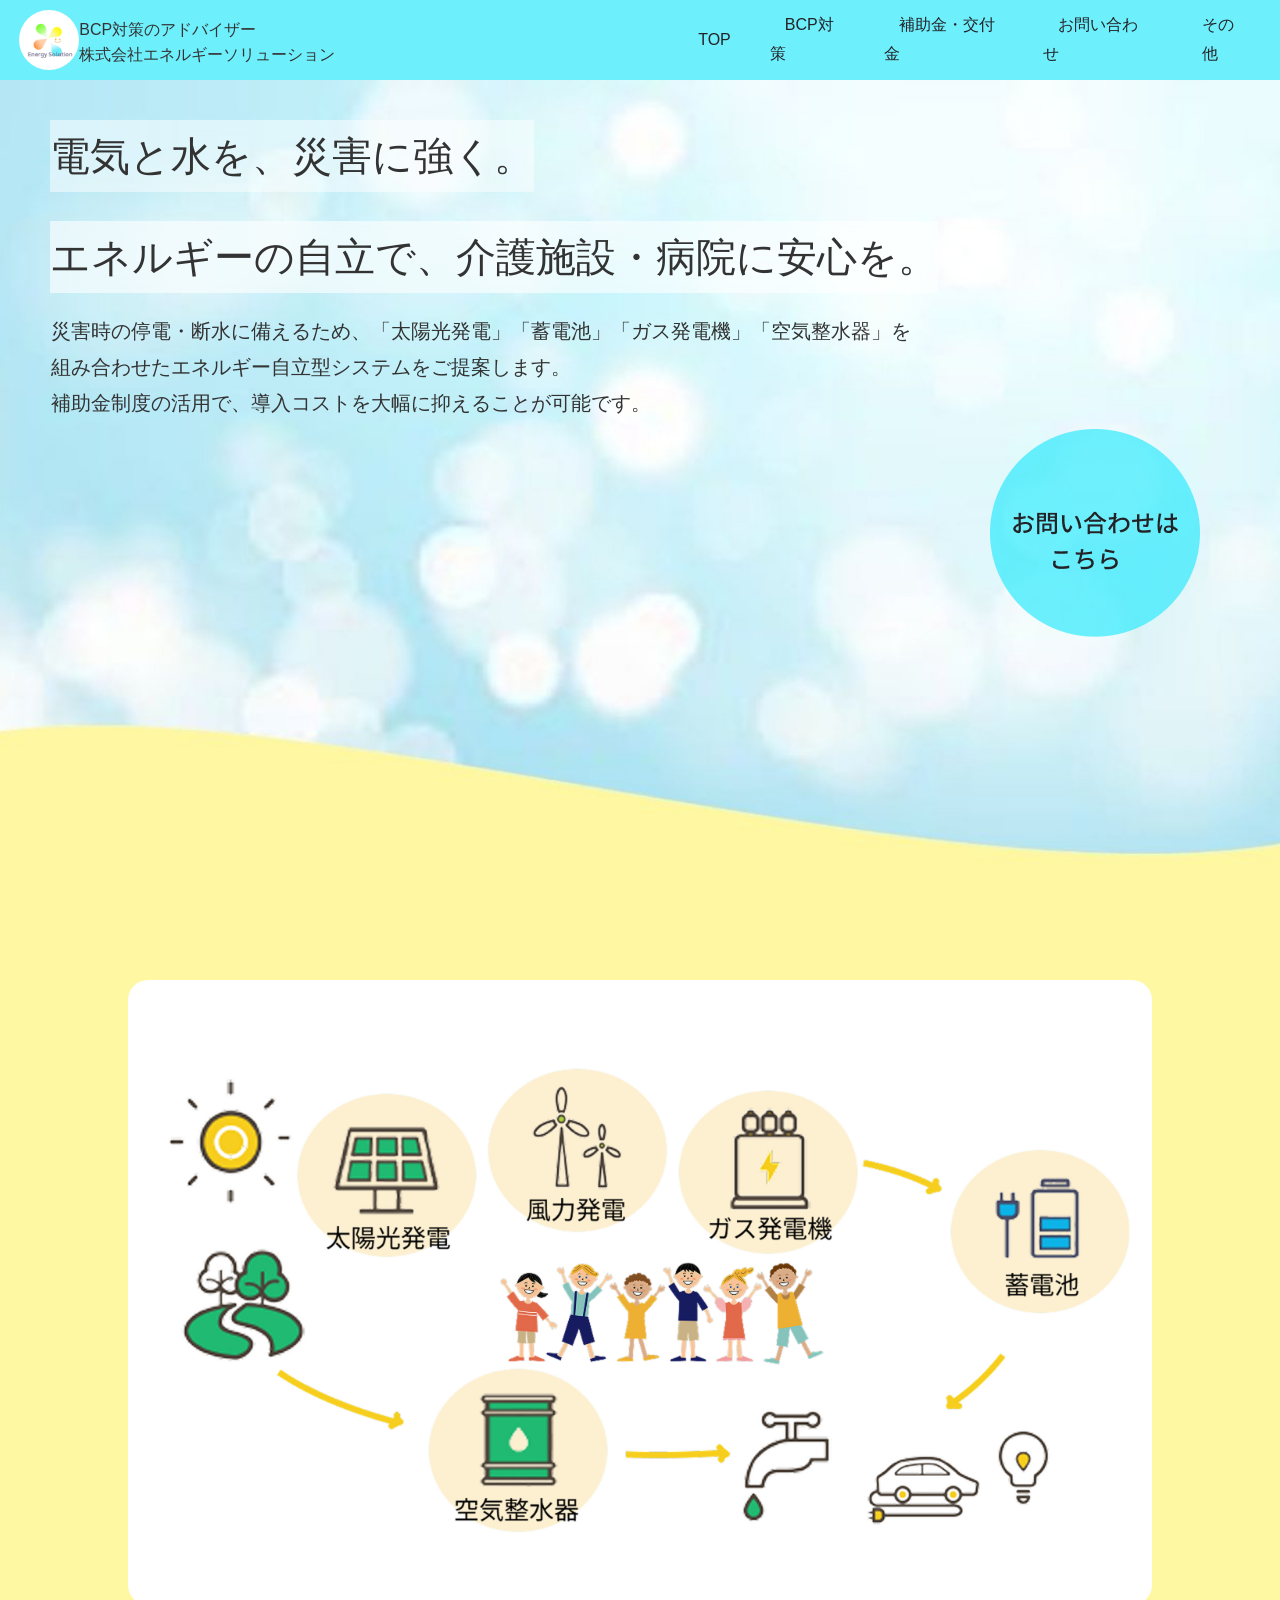
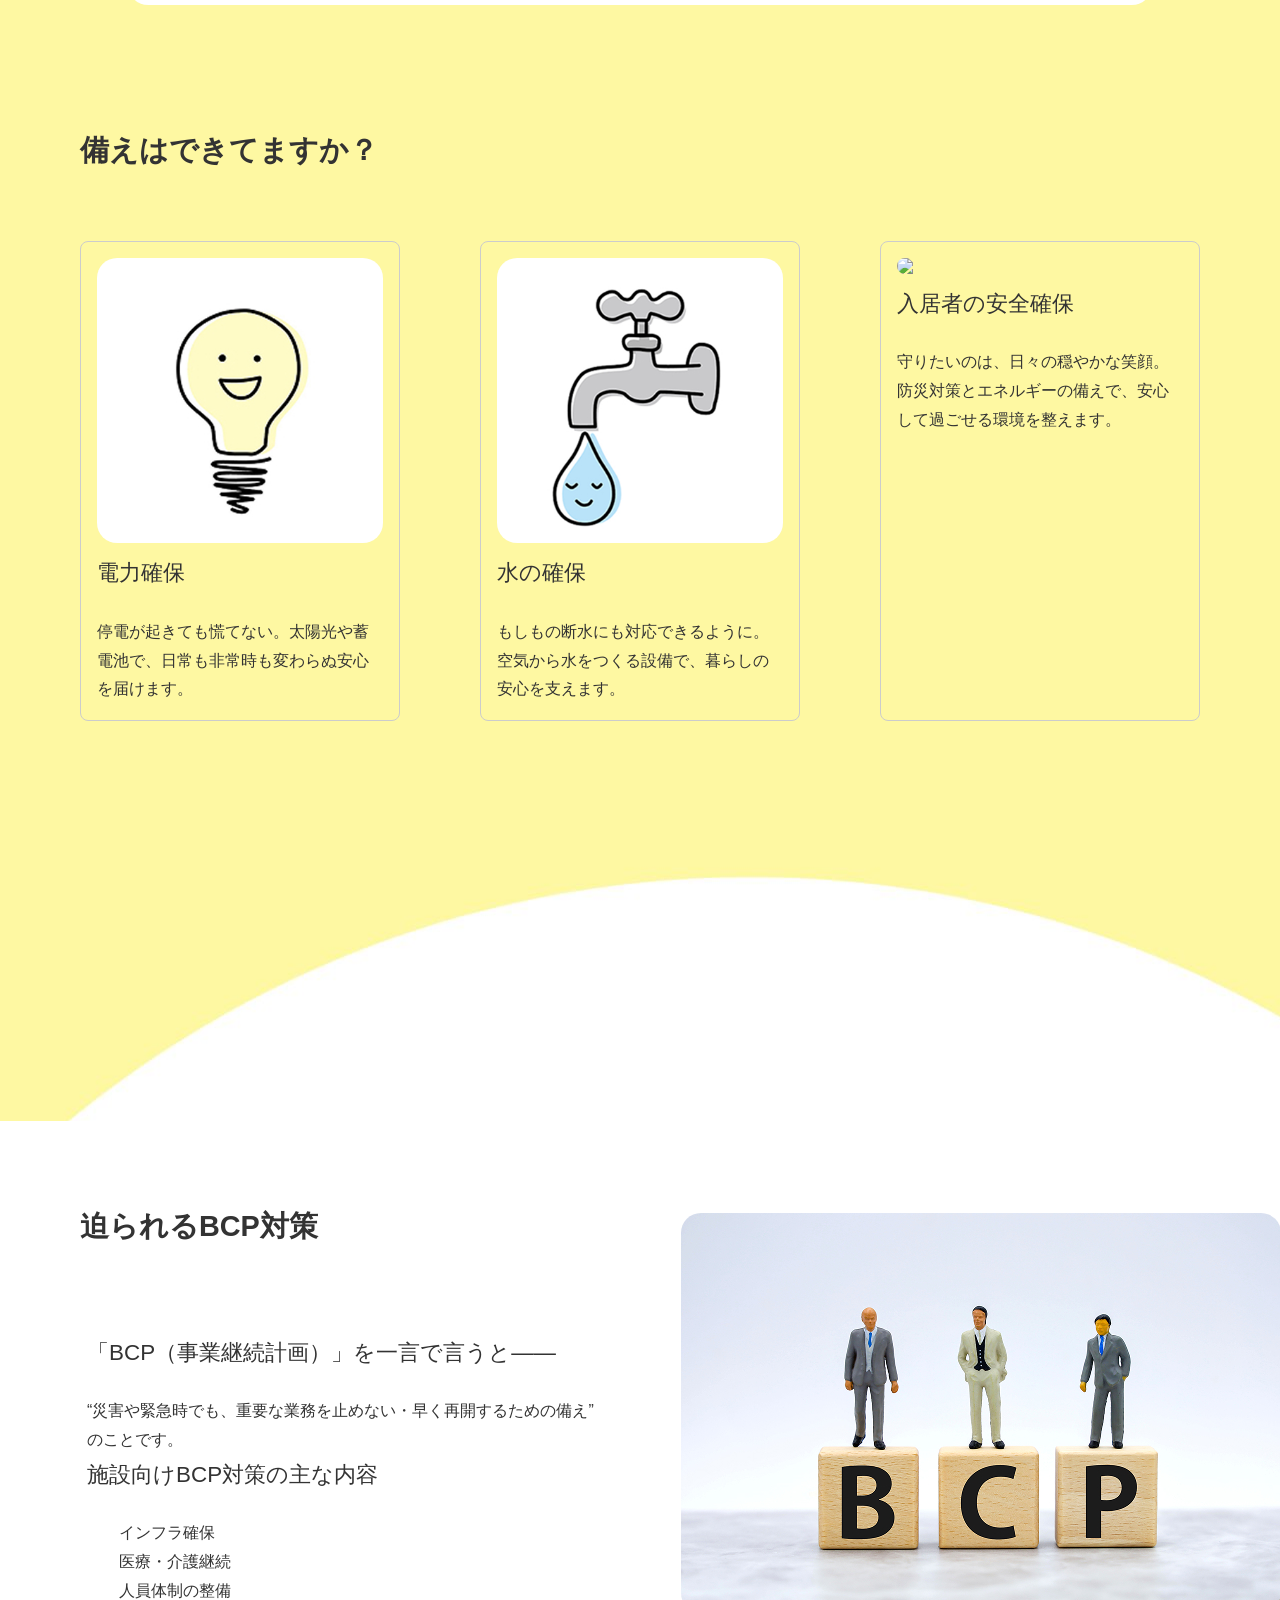
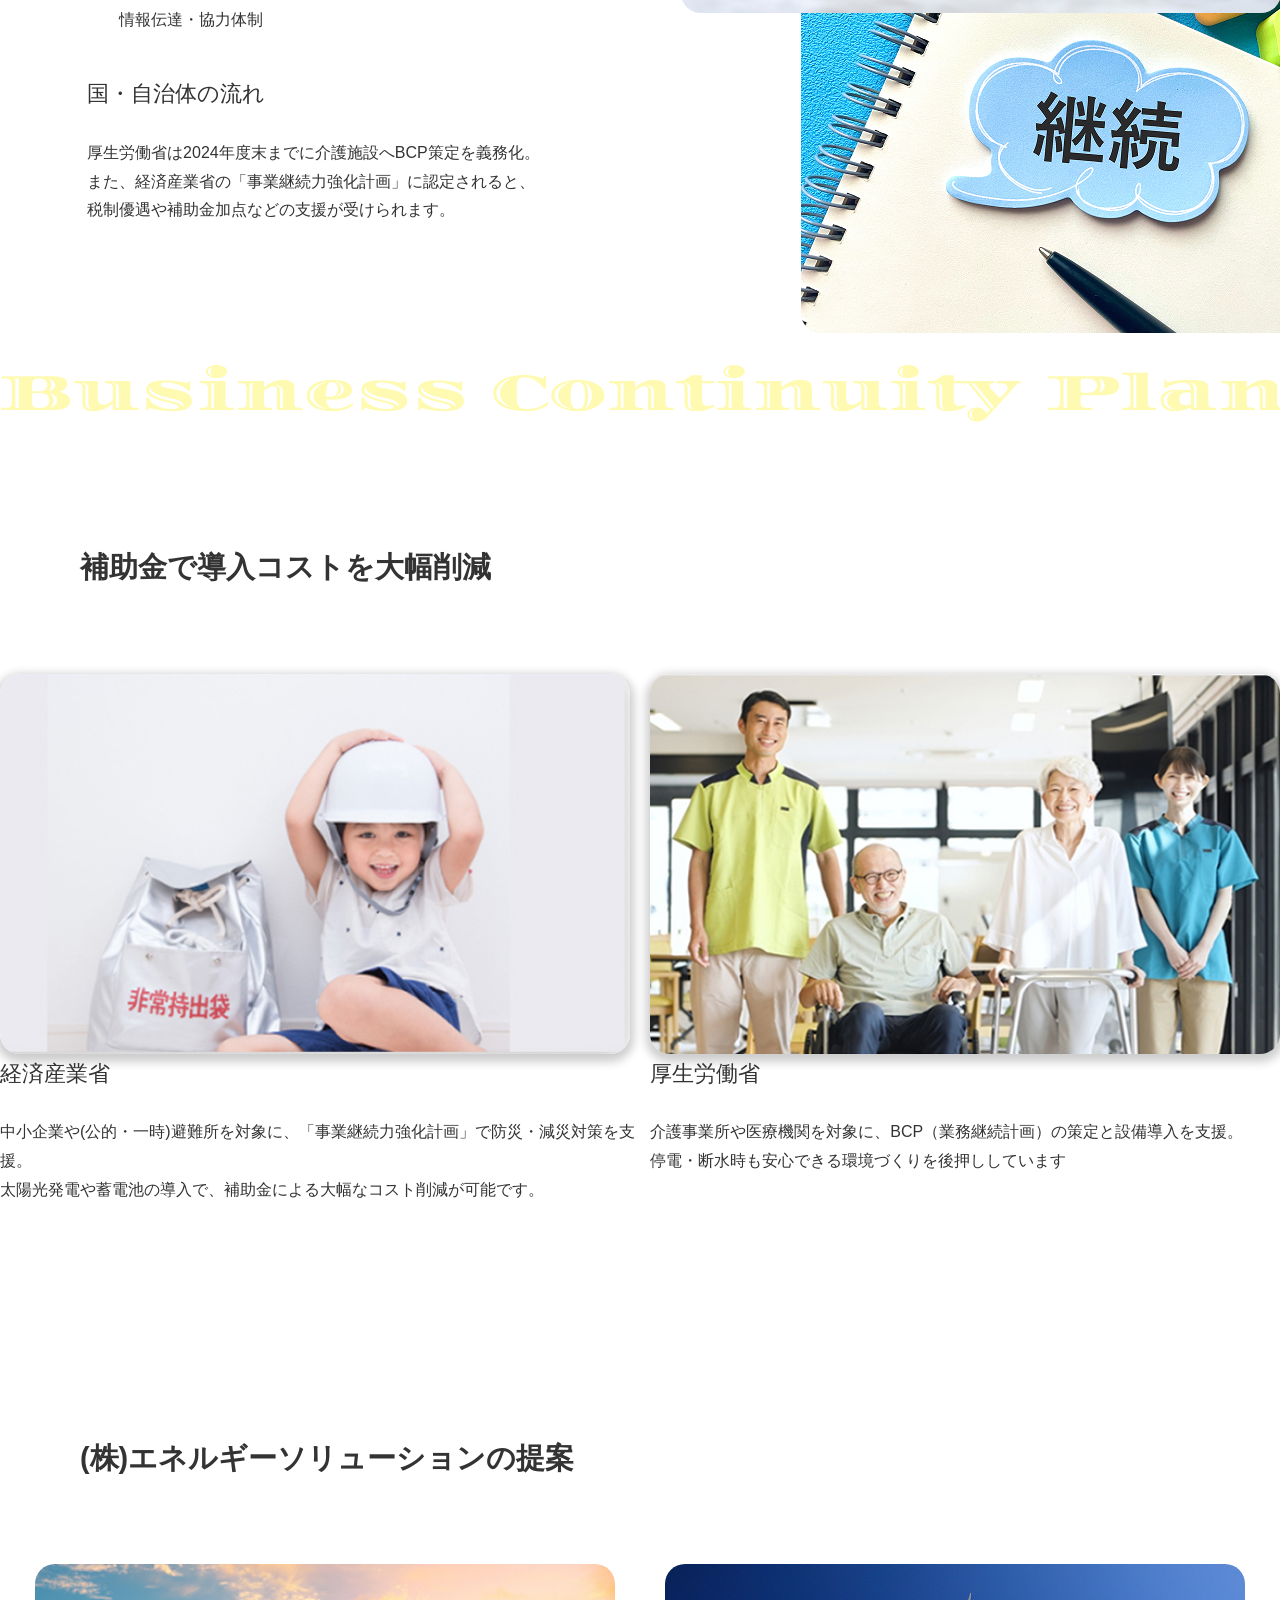
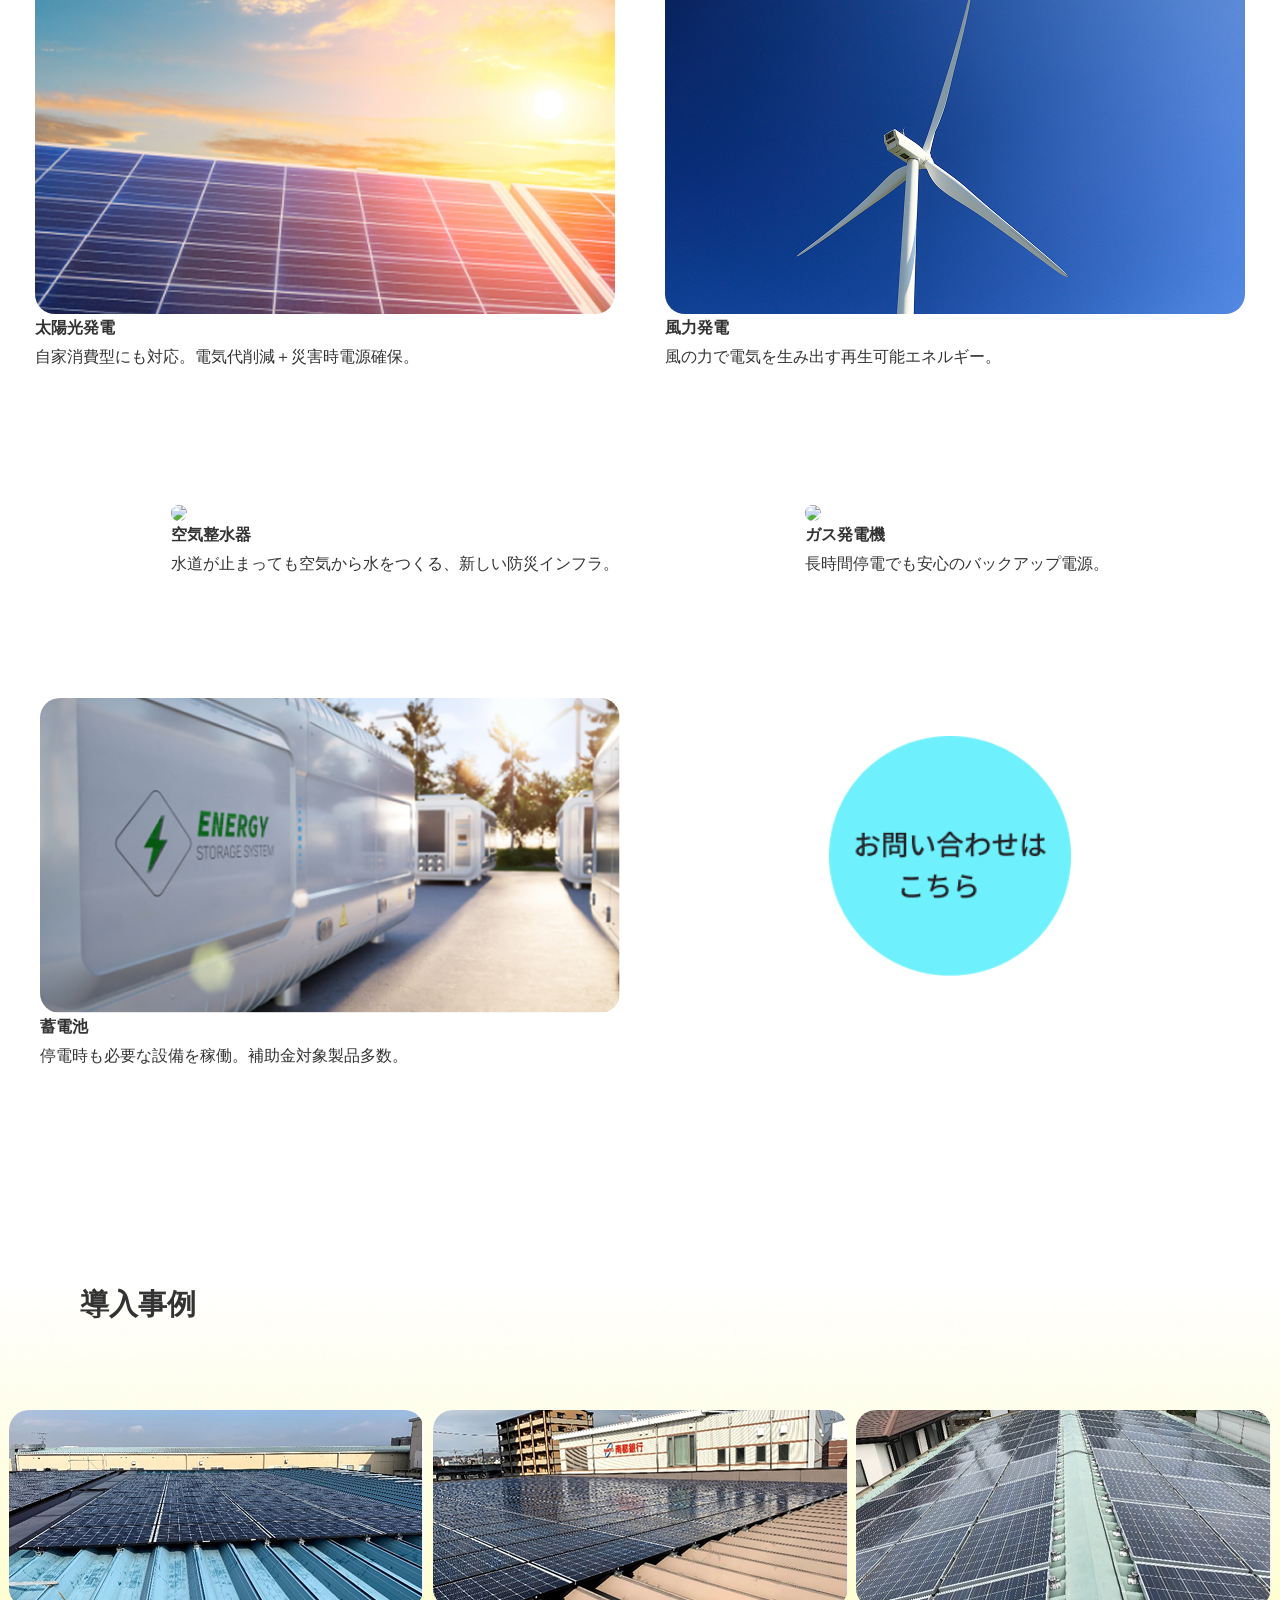
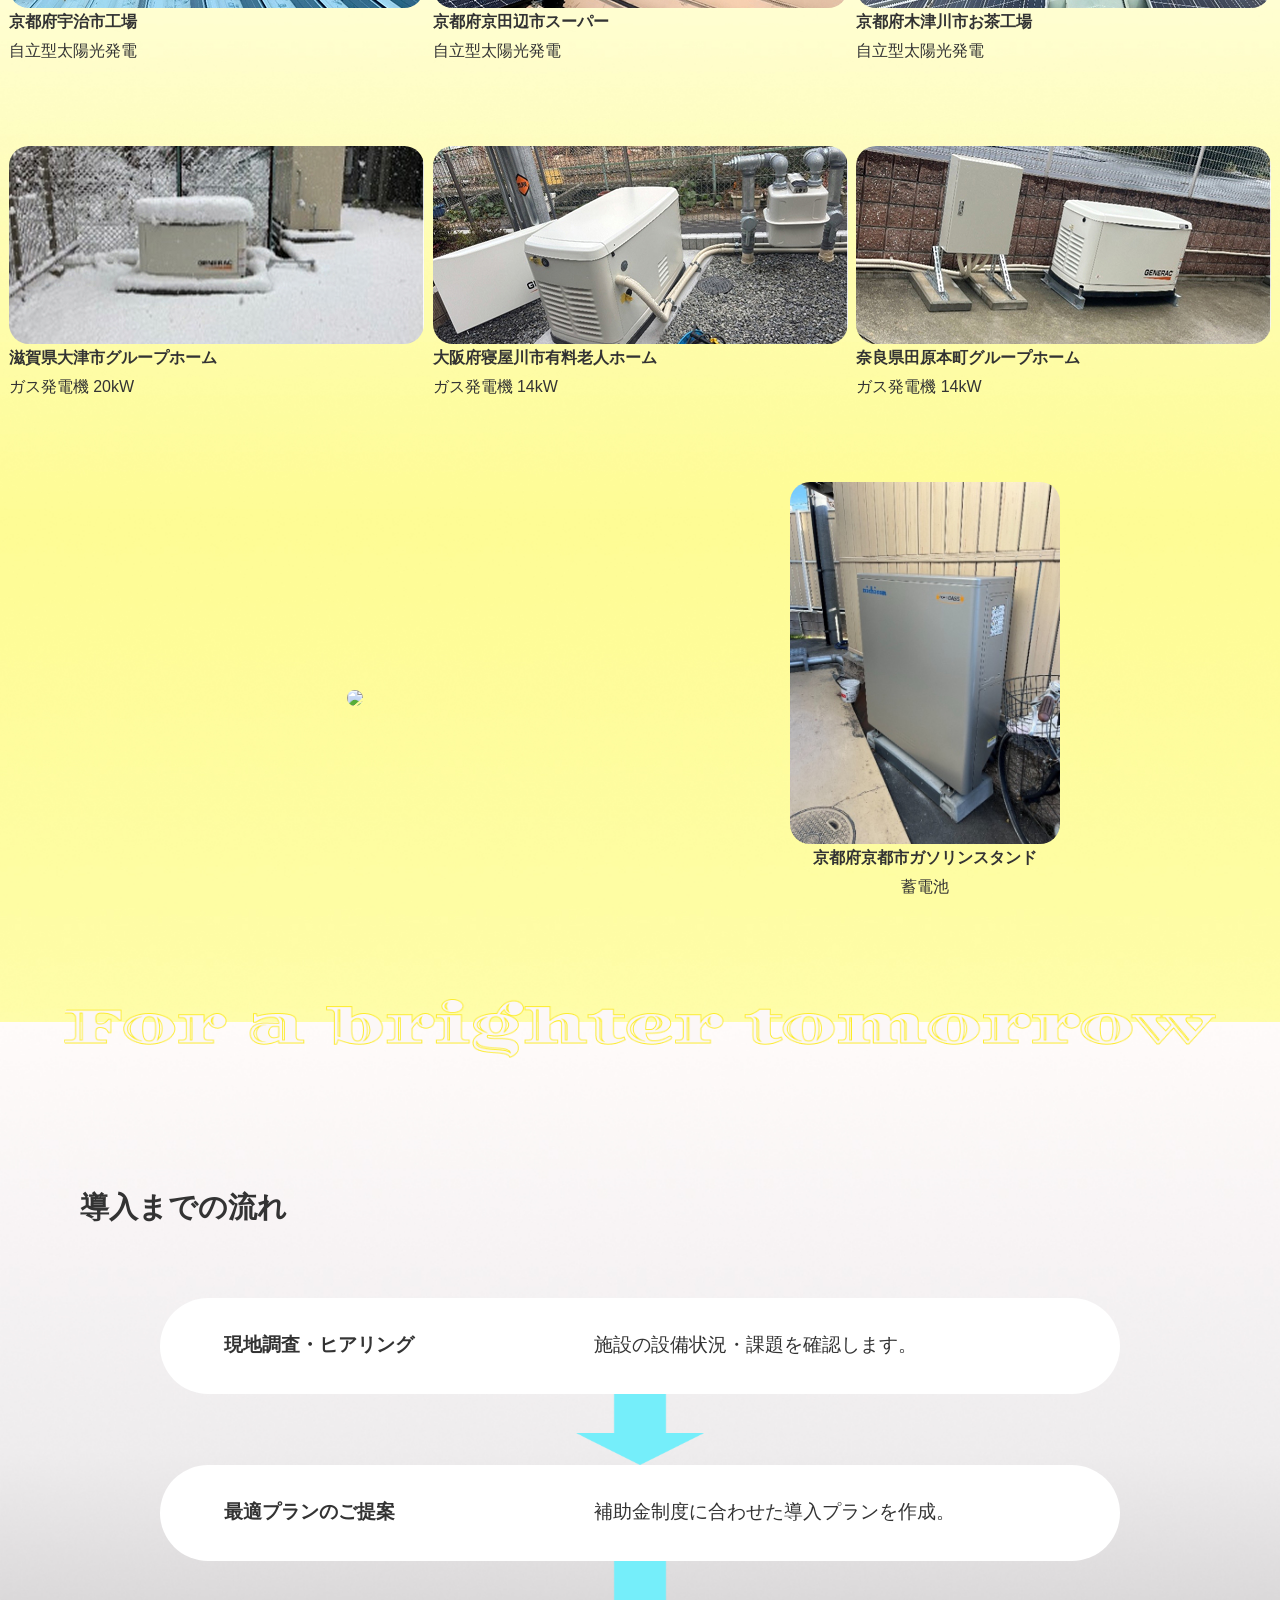
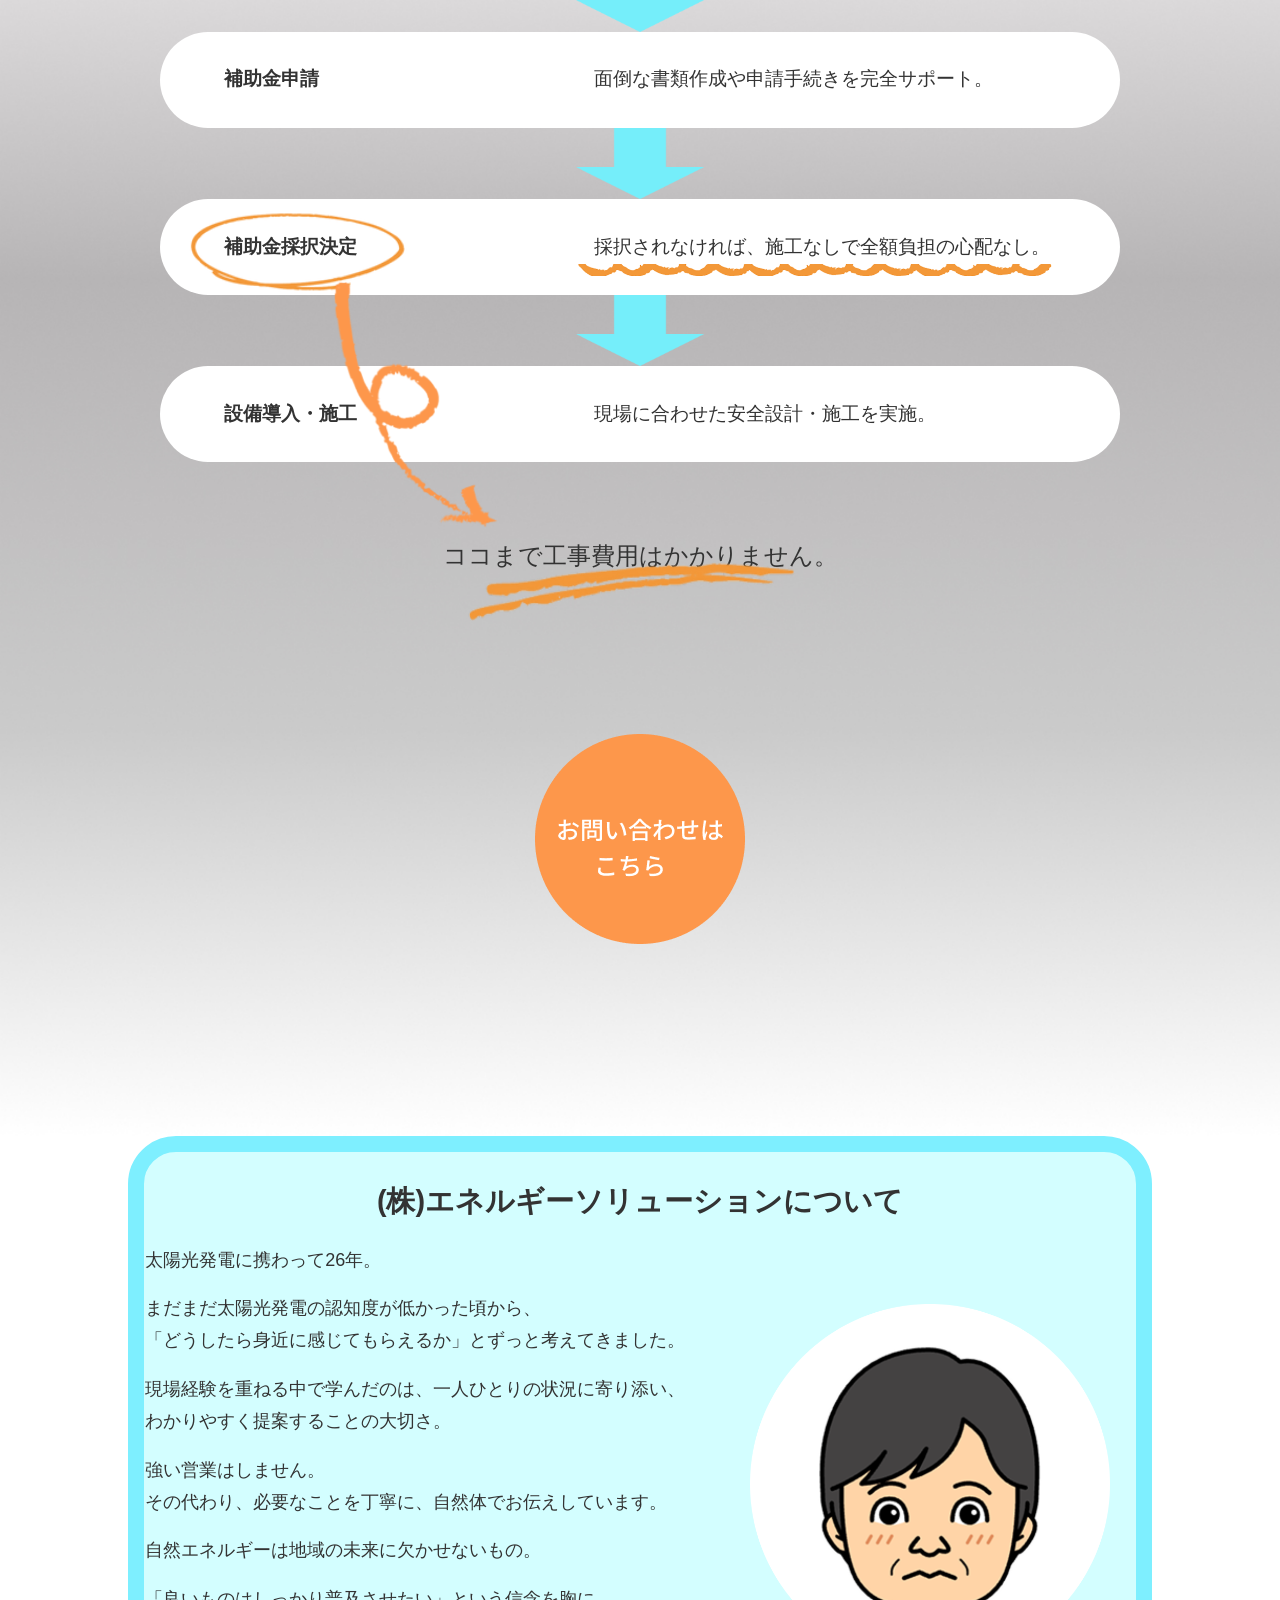
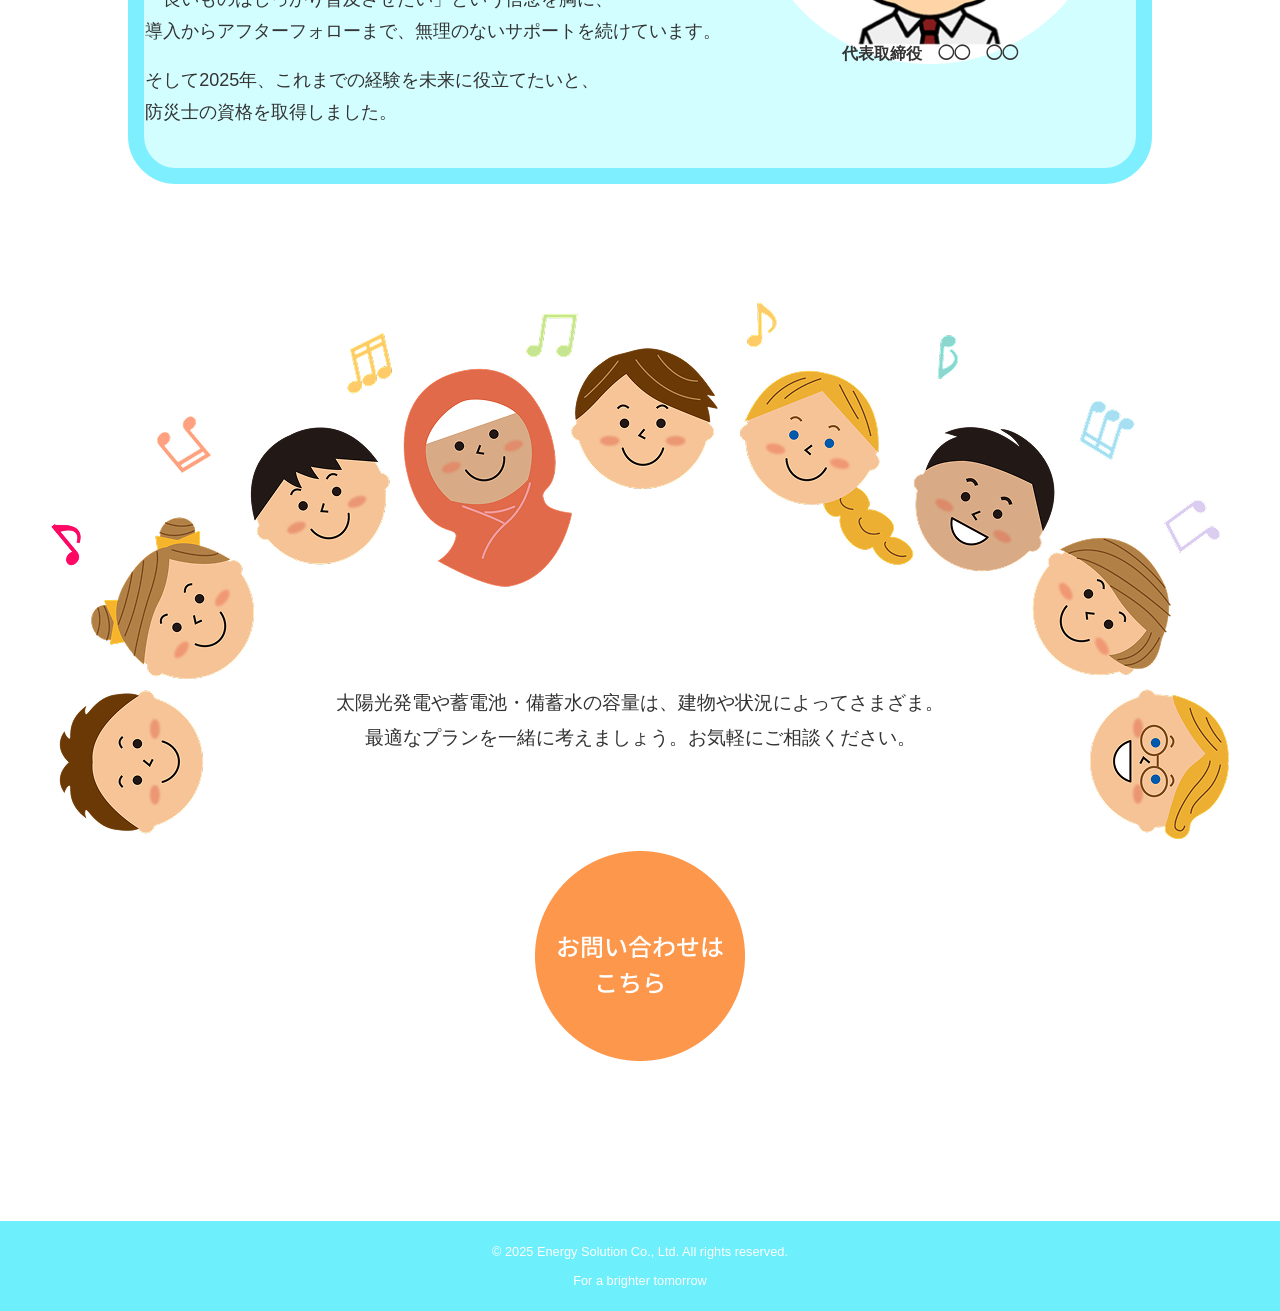
==== index.html @ ff0f213b "Add files via upload" ====
<!DOCTYPE html>
<html lang="ja">
    <head>
        <meta charset="UTF-8">
        <title>エネルギーソリューション</title>
        <link rel="stylesheet" href="CSS/reset.css">
        <link rel="stylesheet" href="CSS/style.css">
        <link rel="stylesheet" href="CSS/responsive.css?v=1.1">
        <link rel="icon" href="images/favicon.svg" type="image/x-icon">
        <meta name="viewport" content="width=device-width, initial-scale=1.0">
    </head>
    <body>
        <header>
            <div class="on_border">
                <div class="logo_section">
                    <img src="images/logo_ellipse.svg" width="10%" alt="会社ロゴ" class="logo">
                    <div class="text_block">
                        <h1 class="seo_text">BCP対策のアドバイザー</h1>
                        <div class="company_name">株式会社エネルギーソリューション</div>
                    </div>
                </div>
                <!-- ハンバーガーアイコン -->
                <div class="hamburger">
                    <span></span>
                    <span></span>
                    <span></span>
                </div>
                <nav class="main_nav" id="navMenu">
                    <ul>
                        <li class="nav_top"><a href="index.html">TOP</a></li>
                        <li class="nav_BCP"><a href="bcp.html">BCP対策</a></li> 
                        <li class="nav_hojo"><a href="hojokin.html">補助金・交付金</a></li> 
                        <li class="nav_contact"><a href="contact.html">お問い合わせ</a></li> 
                        <li class="dropdown">
                            <button class="dropbtn">その他</button>
                            <ul class="dropdown-content">
                                <li><a href="machine.html">機器紹介</a></li>
                                <li><a href="flow.html">導入までの流れ</a></li>
                                <li><a href="about.html">会社案内</a></li>
                            </ul>
                        </li>
                    </ul>   
                </nav>
            </div>
            <div class="hero_top">
                <span class="top_text1">電気と水を、災害に強く。</span><br>
                <span class="top_text2">エネルギーの自立で、介護施設・病院に安心を。</span>
                <p>災害時の停電・断水に備えるため、「太陽光発電」「蓄電池」「ガス発電機」「空気整水器」を<br>
                組み合わせたエネルギー自立型システムをご提案します。<br>
                補助金制度の活用で、導入コストを大幅に抑えることが可能です。
                </p>
                <div class="on_hero" >
                    <a href="contact.html">
                        <img src="images/CTA_Button1.png" class="CTA_btnBlue">
                    </a>
                </div>
            </div>
        </header>
        <main>
            <div class="wrapper_yl">
                <section class="bc_yellow1">
                    <img src="images/ServiceImage.jpg" width="80%">
                </section>
                <section class="bc_yellow2">
                    <div class="sonae_title">
                        <h3>備えはできてますか？</h3>
                    </div>
                    <div id="sonae">
                        <div class="card">
                            <img src="images/light.jpg">
                            <h4>電力確保</h4>
                            <h5>停電が起きても慌てない。太陽光や蓄電池で、日常も非常時も変わらぬ安心を届けます。</h5>
                        </div>  
                        <div class="card">
                            <img src="images/water.jpg">
                            <h4>水の確保</h4>
                            <h5>もしもの断水にも対応できるように。空気から水をつくる設備で、暮らしの安心を支えます。</h5>
                        </div>
                        <div class="card">
                            <img src="images/smiles.jpg">
                            <h4>入居者の安全確保</h4>
                            <h5>守りたいのは、日々の穏やかな笑顔。防災対策とエネルギーの備えで、安心して過ごせる環境を整えます。</h5>
                        </div>
                    </div>
                </section>
            </div>            
            <section class="topP_BCP">
                <div class="sec_top_bcp">
                    <h3>迫られるBCP対策</h3>
                    <div class="top_bcp_txt_img">
                        <div class="top_bcp_text">
                            <h4>「BCP（事業継続計画）」を一言で言うと――</h4>
                            <p>“災害や緊急時でも、重要な業務を止めない・早く再開するための備え”<br>
                            のことです。</p>
                            <h4>施設向けBCP対策の主な内容</h4>
                            <p id="lines4">インフラ確保<br>
                            医療・介護継続<br>
                            人員体制の整備<br>
                            情報伝達・協力体制</p>
                            <h4>国・自治体の流れ</h4>
                            <p>厚生労働省は2024年度末までに介護施設へBCP策定を義務化。<br>
                            また、経済産業省の「事業継続力強化計画」に認定されると、<br>
                            税制優遇や補助金加点などの支援が受けられます。</p>
                        </div>
                        <div class=top_bcp_imgs>
                            <div class="img_BCP">
                                <img src="images/BCP.jpg" class="bcp_img">
                            </div>
                            <div class="img_keizoku">
                                <img src="images/keizoku.jpg" class="keizoku_img">
                            </div>
                        </div>
                    </div>
                </div>
                <img src="images/Business Continuity Plan.jpg" id="kazari_BCP">   
            </section>
            <section class="sec_topP_hojokin">
                <h3>補助金で導入コストを大幅削減</h3>
                <div class="sec_top_hojokin">
                    <div class="keisansyou">
                        <img src="images/hinan1.jpg" height="380px" class="hojokin_img">
                        <h4>経済産業省</h4>
                        <p>中小企業や(公的・一時)避難所を対象に、「事業継続力強化計画」で防災・減災対策を支援。<br>
                        太陽光発電や蓄電池の導入で、補助金による大幅なコスト削減が可能です。</p>
                    </div>
                    <div class="kourousyou">
                        <img src="images/kaigosisetu1.jpg" height="380px" class="hojokin_img">
                        <h4>厚生労働省</h4>
                        <p>介護事業所や医療機関を対象に、BCP（業務継続計画）の策定と設備導入を支援。<br>
                        停電・断水時も安心できる環境づくりを後押ししています</p>
                    </div>
                </div>
            </section>
            <section class="sec_topP_ESsugg">
                <h3>(株)エネルギーソリューションの提案</h3>
                <div class="pv_wind">
                    <div class="pv">
                        <img src="images/pv2.jpg">
                        <dl>
                            <dt>太陽光発電</dt>
                            <dd>自家消費型にも対応。電気代削減＋災害時電源確保。</dd>
                        </dl>
                    </div>
                    <div class="wind">
                        <img src="images/wind2.jpg">
                        <dl>
                            <dt>風力発電</dt>
                            <dd>風の力で電気を生み出す再生可能エネルギー。</dd>
                        </dl>
                    </div>
                </div>
                <div class="air_gas">
                    <div class="air">
                        <img src="images/air_seisuiki2.jpg">
                        <dl>
                            <dt>空気整水器</dt>
                            <dd>水道が止まっても空気から水をつくる、新しい防災インフラ。</dd>
                        </dl>
                    </div>
                    <div class="gas">
                        <img src="images/gashatudenn2.jpg">
                        <dl>
                            <dt>ガス発電機</dt>
                            <dd>長時間停電でも安心のバックアップ電源。</dd>
                        </dl>
                    </div>
                </div>
                <div class="B_CTA-B">
                    <div class="buttery">
                        <img src="images/buttery.jpg">
                        <dl>
                            <dt>蓄電池</dt>
                            <dd>停電時も必要な設備を稼働。補助金対象製品多数。</dd>
                        </dl>
                    </div>
                    <div class="topP_CTA_B">
                        <a href="contact.html">
                            <img src="images/CTA_Button1.png" id="cta_b_bl">
                        </a>
                    </div>
                </div>
            </section>
            <section class="jirei">
                <div class="jirei_bc">
                    <h3>導入事例</h3>
                    <div class="jirei_row1">
                        <div class="row1_1">
                            <img src="images/uji.jpg">
                                <dl>
                                    <dt>京都府宇治市工場</dt>
                                    <dd>自立型太陽光発電</dd>
                                </dl>
                        </div>
                        <div class="row1_2">
                            <img src="images/kyotanabe.jpg">
                            <dl>
                                <dt>京都府京田辺市スーパー</dt>    
                                <dd>自立型太陽光発電</dd>
                            </dl>
                        </div>
                        <div class="row1_3">
                            <img src="images/otya.jpg">
                            <dl>
                                <dt>京都府木津川市お茶工場</dt>
                                <dd>自立型太陽光発電</dd>
                            </dl>
                        </div>
                    </div>
                    <div class="jirei_row2">
                        <div class="row2_1">
                            <img src="images/ohotu.jpg">
                            <dl>
                                <dt>滋賀県大津市グループホーム</dt>
                                <dd>ガス発電機  20kW</dd>
                            </dl>
                        </div>
                        <div class="row2_2">
                            <img src="images/neyagawa.jpg">
                            <dl>
                                <dt>大阪府寝屋川市有料老人ホーム</dt>
                                <dd>ガス発電機 14kW</dd>
                            </dl>
                        </div>
                        <div class="row2_3">
                            <img src="images/tawaramoto.jpg">
                            <dl>
                                <dt>奈良県田原本町グループホーム</dt>
                                <dd>ガス発電機 14kW</dd>
                            </dl>
                        </div>
                    </div>
                    <div class="jirei_row3">
                        <div class="row3_1">
                            <img src="images/electricity_people.png" width="480px" id="row3_1">
                        </div>
                        <div class="row3_2">
                            <img src="images/nichicon.jpg" width="270px">
                            <dl>
                                <dt>京都府京都市ガソリンスタンド</dt>
                                <dd>蓄電池</dd>
                            </dl>
                        </div>
                    </div>
                </div>
                <img src="images/For a brighter tomorrow.png" width="100%" id="ForaB">
            </section>    
            <section class="flow">
                    <h3>導入までの流れ</h3>
                    <div class="flow_box">
                        <div class="line">
                            <div class="top_flow_text">
                                <div class="flow1_title">
                                    <p>現地調査・ヒアリング</p>
                                </div>
                                <div class="setumei">
                                    <p> 施設の設備状況・課題を確認します。</p>
                                </div>
                            </div>
                        </div>
                        <img src="images/Arrow 1.png" class="arrow">
                        <div  class="line">
                            <div class="top_flow_text">
                                <div class="flow1_title">
                                    <p>最適プランのご提案</p>
                                </div>
                                <div class="setumei">
                                    <p>補助金制度に合わせた導入プランを作成。</p>
                                </div>
                            </div>
                        </div>
                        <div>
                            <img src="images/Arrow 1.png" class="arrow">
                        </div>
                        <div  class="line">
                            <div class="top_flow_text">
                                <div class="flow1_title">
                                    <p>補助金申請</p>
                                </div>
                                <div class="setumei">
                                    <p>面倒な書類作成や申請手続きを完全サポート。</p>
                                </div>
                            </div>
                        </div>
                        <div>
                            <img src="images/Arrow 1.png" class="arrow">
                        </div>
                        <div  class="line">
                            <div class="top_flow_text">
                                <div class="flow1_title">
                                    <p id="saitaku">補助金採択決定</p>
                                </div>
                                <div class="setumei">
                                    <p id="zeroenn">採択されなければ、施工なしで全額負担の心配なし。</p>
                                </div>
                            </div>
                        </div>
                        <div>
                            <img src="images/Arrow 1.png" class="arrow">
                        </div>
                        <div  class="line">
                            <div class="top_flow_text">
                                <div class="flow1_title">
                                    <p id="sekou">設備導入・施工</p>
                                </div>
                                <div class="setumei">
                                    <p>現場に合わせた安全設計・施工を実施。</p>
                                </div>
                            </div>
                        </div>
                        <div id="hiyou0">
                            <p id="text_hiyou0">ココまで工事費用はかかりません。</p>
                        </div>
                        <a href="contact.html" class="topP_CTA_B_or">
                            <img src="images/CTA-B_orange.png" id="cta_b_flow">
                        </a>
                    </div>
            </section>
            <section class="aboutES">
                <div class="aboutES_box">
                    <h3>(株)エネルギーソリューションについて</h3>
                    <div class="aboutES_content">
                        <div class="about_text">
                            <p>太陽光発電に携わって26年。<br>
                            <P>まだまだ太陽光発電の認知度が低かった頃から、<br>
                            「どうしたら身近に感じてもらえるか」とずっと考えてきました。</P>
                            <p>現場経験を重ねる中で学んだのは、一人ひとりの状況に寄り添い、<br>
                            わかりやすく提案することの大切さ。</p>
                            <p>強い営業はしません。<br>
                            その代わり、必要なことを丁寧に、自然体でお伝えしています。</p>
                            <p>自然エネルギーは地域の未来に欠かせないもの。</p>
                            <p>「良いものはしっかり普及させたい」という信念を胸に、<br>
                            導入からアフターフォローまで、無理のないサポートを続けています。</p>
                            <p>そして2025年、これまでの経験を未来に役立てたいと、<br>
                            防災士の資格を取得しました。</p>
                        </div>
                        <div class="suzuki_paint">
                            <img src="images/en.png">
                            <p class="suzuki_name">代表取締役　◯◯　◯◯</p>
                        </div>
                    </div>
                </div>
            </section>
            <section class="CTA">
                <img src="images/CTA_children_enn.png" class="en_children">
                <p class="cta_text">太陽光発電や蓄電池・備蓄水の容量は、建物や状況によってさまざま。<br>
                最適なプランを一緒に考えましょう。お気軽にご相談ください。</p>
                <a href="contact.html" class="topP_CTA_B_or">
                    <img src="images/CTA-B_orange.png" id="cta_b_topP_last">
                </a>
            </section>
        </main>       
        <footer>
            <small>© 2025 Energy Solution Co., Ltd. All rights reserved.<br>
            For a brighter tomorrow</small>
        </footer>
        <script>
            const hamburger = document.getElementById("hamburger");
            const navMenu = document.getElementById("navMenu");

            hamburger.addEventListener("click", () => {
                hamburger.classList.toggle("active");
                navMenu.classList.toggle("open");
            });
        </script>
    </body>
</html>
---- CSS/style.css ----
@charset "utf-8";
/* ==============================
   1. リセットCSS
============================== */
/* * {
    margin: 0;
    padding: 0;
    box-sizing: border-box;
} */

/* ==============================
   2. 全体共通設定
============================== */
:root {
    /* --main-color: #2FE9FB;
    --accent-color: #FFF8A2; */
    --text-color: #242327;
    --bg-color: #ffffff;
    --section-padding: 80px;
    font-size: 100%;
}

body {
    font-family: "Helvetica", "Arial", sans-serif;
    color: var(--text-color);
    line-height: 1.7;
    font-size: 100%; /*16px*/
    background-color: #ffffff;
}

a, button{
    outline: none;
}

/* ==============================
   3. ヘッダー
/* ============================== */
/* header {
    text-align: center;
    background-color: #ffffff;
}  */

/* header img {
    margin-bottom: 2em;
} */

/* header p {
    font-size: 1rem;
    margin-bottom: 1.25em; 20px
} */

.logo_section, .main_nav{
    display: flex;
    justify-content: space-between;
    padding: 0.5rem 1.2rem;
    background-color: rgba(47,233,251,0.7);
    height: 5rem;
    width: 100vw; 
}

.logo_section{
    display: flex;
    justify-content: flex-start;
    align-items: center;
}

.seo_text{
    font-size: 1rem;
    margin: 0;
}

.company_name{
    font-size: 1rem;
    /* font-weight: bold; */
    line-height: 1.2;
}

#hamburger {
    display: none;
}

.text_block{
    align-items: center;
}

.on_border{
    display: flex;
    justify-content: space-around;
    align-items: center;
}

.hero_top{
    height: 100vh;
    background-image: url(../images/TOP_hero_img.jpg);
    background-repeat: no-repeat;
    background-size: cover;
    background-position: center;
    overflow: hidden;
}

/* ==============================
   4. ナビゲーション
============================== */

.main_nav ul li a, .dropbtn {
    text-decoration: none;
    color: #242327;
    padding: 0.625em 0.9375em; /*10px 15px*/
    transition: 0.3s;
}

.main_nav ul li a:hover, .dropbtn:hover {
    color: #fff;
}

.main_nav > ul{
    display: flex;
    list-style: none;
    align-items: center;
}

.main_nav li{
    margin-left: 1.5rem;
}

/* .main_nav a {
    text-decoration: none;
    color: #242327;
    font-weight: 500;
} */

.dropdown {
    position: relative;
}

.main_nav{
    position: static;
    display: flex;
    align-items: center;
}

.dropdown-content {
    display: none;
    position: absolute;
    top: 100%;
    left: 0;
    transform: none;
    /* font-size: smaller; */
    flex-direction: column;
    background-color: rgba(30,200,220,0.25);
    box-shadow: 0 2px 6px rgba(0,0,0,0.15);
    min-width: 5rem;
    max-width: 90vw;
    z-index: 100;
    padding: 0;
    margin: 0;
    text-align: left;
    overflow: hidden;
    border-radius: 0.25rem;
}

.dropdown-content ul{
    display: block;
    list-style: none;
    padding: 0;
    margin: 0;
}

.dropdown-content li {
    display: block;
    width: 100%;
    text-align: left;
    margin: 0;
}

.dropdown-content li a {
    display: block;
    white-space: nowrap;
    text-align: left;
    margin: 0;
}

.dropdown:hover .dropdown-content{
    display: block;
}

.top_text1{
    margin-top: 40px;
    font-size: 2.5em;
    display: table;
    background-color: rgba(255, 255, 255, 0.5);
    text-align: left;
    margin-left: 1.25em;
    margin-bottom: 0;
}

.top_text2{
    margin: 0;
    font-size: 2.5em;
    display: table;
    background-color: rgba(255, 255, 255, 0.6);
    backdrop-filter: blur(1rem);
    -webkit-backdrop-filter: blur(1rem);
    text-align: left;
    margin-left: 1.25em;
}

.hero_top p{
    margin-top: 20px;
    font-size: 1.25rem;
    padding-left: 3.2rem;
    text-align: left;
}

.on_hero{
    text-align: right;
    padding-right: 80px;
}

.CTA_btnBlue{
    width: 210px;
    justify-content: flex-end;
    margin-top: 8px;
    display: inline-block;
    cursor: pointer;
}

/* ==============================
   5. メインセクション
============================== */
main section {
    justify-content: center;
    width: 100%;
}  

main section h3 {
    font-size: 1.8rem;
    margin-bottom: 40px;
    color: var(--main-color);
    font-weight: bold;
    text-align: left;
    margin-left: 5rem;
}

main section h4 {
    font-size: 1.4rem;
    /* margin-top: 20px; */
    margin-bottom: 24px;
}

main section h5, main section p {
    font-size: 1rem;
    /* margin-bottom: 15px; */
}

.bc_yellow2{
    margin-top: 120px;
}

#sonae{
    display: flex;
    justify-content: space-evenly;
}

#sonae_title{
    margin-bottom: 0;
}

.card{
    border: 1px solid #ccc;
    padding: 16px;
    border-radius: 8px;
    max-width: 320px;
    margin-top: 24px;
}

.card img{
    width: 100%;
    display: block;
    margin-bottom: 10px;
}

.card h5{
    text-align: left;
}

.bc_yellow1{
    align-items: center;
    display: flex;
    justify-content: center;
    width: 100%;
    height: auto;
    margin: 0;
    padding: 0;
}

.wrapper_yl{
    background-image: url(../images/bg_yellow.jpg);
    background-position: cover; 
    width: 100%;
    padding-bottom: 400px;
    background-repeat: no-repeat;
    height: 120%;
}

html, body{
    margin: 0;
    padding: 0;
    width: 100%;
    height: 100%;
}

#img_keizoku, #img_BCP{
    width: 100%;
    height: auto;
    max-width: 600px;
}

img{
    border-radius: 20px;
}

.top_bcp_imgs{
    display: flex;
    width: 40%;
    margin-top: -120px;
}

.sec_top_bcp h3{
    margin-bottom: 80px;
}

.top_bcp_txt{
    margin-top: 0;
}

.top_bcp_txt_img{
    display: flex;
    justify-content: space-evenly;
}

.top_bcp_txt h4{
    margin-top: 80px;
    margin-bottom: 48px;
}

#lines4{
    padding-left: 2rem;
    margin-bottom: 40px;
}

.img_BCP{
    z-index: 1;
}

.img_keizoku{
    padding-top: 320px;
    margin-left: -480px;
    z-index: 0;
}

#bcp_text{
    padding-top: 80px;
}

.topP_BCP{
    padding-top: 80px; 
    z-index: 0;
}

#kazari_BCP{
    display: block;
    justify-content: center;
    margin-top: 24px;
    margin: 2rem auto;
    height: auto
}

.sec_top_hojokin{
    display: flex;
    justify-content: space-around;
    align-items: flex-start;
    margin-bottom: 3rem;
}

.kourousyou img{
    display: block;
}

.sec_topP_hojokin{
    margin-top: 120px;
}
.sec_topP_hojokin h3{
    margin-bottom: 5rem;
}

.hojokin_img{
    box-shadow: 0 4px 10px 4px rgba(0,0,0,0.2);
}

.sec_topP_ESsugg{
    justify-content: center;
    align-items: flex-start;
    background-image: url(../images/sec_machine_bcimg_sh.jpg);
    padding-bottom: 4rem;
    padding-top: 180px;
    margin-bottom: 4rem;
    position: relative;
    background-repeat: no-repeat;
    background-size: cover;
    z-index: 1;
    overflow: visible;
}

.sec_topP_ESsugg h3{
    margin-bottom: 80px;
}

.pv_wind, .air_gas{
    display: flex;
    align-items: flex-start;
    justify-content: space-evenly;
    gap: 1rem;
    margin-bottom: 120px;
}

.B_CTA-B{
    display: flex;
    margin-bottom: 80px;
    align-items: flex-start;
    justify-content: space-evenly;
}

.buttery img{
    width: 580px;
}

.topP_CTA_B{
    display: flex;
    width: 580px;
    min-height: 315px;
    flex-shrink: 0;
    align-items: center;
    justify-content: center;
}

#cta_b_bl{
    height: 15rem;
}

.jirei{
    position: relative;
    margin-top: 40px;
}

.jirei_row1, .jirei_row2 {
    display: flex;
    margin-bottom: 80px;
    justify-content: space-evenly;
}

.jirei_row3{
    display: flex;
    justify-content: space-evenly;
    align-items: center;
}

.jirei_bc{
    background-image: url(../images/sec_jirei_bcimg.jpg);
    z-index: 0;
    background-size: cover;
    background-repeat: no-repeat;
    /* margin-top: 80px; */
    padding-bottom: 120px;
}

.jirei_bc h3{
    margin-bottom: 80px;
}

.row3_1, .row3_2{
    width: 430px;
    height: auto;
    text-align: center;
}

#ForaB{
    position: absolute;
    bottom: -36px;
    left: 50%;
    transform: translateX(-50%);
    width: 90vw;
    max-width: 1400px;
    z-index: 100;
}

.flow{
    padding-top: 10rem;
    background-image: url(../images/flow_bc_img.jpg);
    background-repeat: no-repeat;
    background-size: cover;
    text-align: center;
}

.flow h3{
    margin-bottom: 4rem;
}

.flow_box{
    display: block;
    width: 100%;
    margin: 0 auto;
    text-align: center;
}

.line{
    display: flex;
    position: relative;
    width: 80%;
    max-width: 60rem;
    height: 6rem;
    margin: 0 auto;
    margin-bottom: 0;
    align-items: center;
    background-color: #ffffff;
    border-radius: 50px;
    align-self: center;
    justify-content: space-evenly;
} 

.top_flow_text{
    display: flex;
    align-items: center;
    justify-content: flex-start;
    width: 100%;
    gap: 0.7rem;
}

.flow1_title{
    font-weight: bold;
    margin: 0 4rem;
    justify-content: flex-start;
    flex: 2;
    text-align: left;
}

.flow1_title p{
    margin-bottom: 0;
    font-size: larger;
}

.setumei{
    margin: 0 4rem;
    flex: 4;
    text-align: left;
}

.setumei p, #zeroenn{
    margin-bottom: 0;
    font-size: larger;
}

.arrow{
    width: 10%;
}

#hiyou0{
    margin-top: 80px;
}

#text_hiyou0{
    position: relative;
    display: inline-block;
    font-size: 1.5rem;
    line-height: 1.2;
    text-align: center;
    margin-bottom: 8rem;
    width: 100%;
    margin: 0 auto;
}

#text_hiyou0::after{
    content: "";
    position: absolute;
    left: 50%;
    top: 65%;
    bottom: 1rem;
    width: 30%;
    height: 2.5em;
    transform: translateX(-50%);
    background-image: url(../images/freehand_underline2.png);
    background-repeat: no-repeat;
    background-size: 100% 100%;
}

#zeroenn{
    position: relative;
}

#zeroenn::after{
    content: "";
    position: absolute; 
    left: 0;
    margin-left: 220px;
    /* transform: translateX(-50%); */
    /* bottom: 100%; */
    width: 110%;
    height: 12px;
    bottom: -12px;
    transform: translateX(-50%);
    background: url(../images/wave_underline.svg) no-repeat center / contain;
    background-size: cover;
}

#saitaku::after{
    content: "";
    display: inline-block;
    position: absolute;
    left: 0;
    right: auto;
    bottom: -0.8em;
    width: 100%;
    height: 6em;
    background-image: url(../images/maru_or2.png);
    background-repeat: no-repeat;
    background-size: contain;
    transform: translateX(1.5rem);
    vertical-align: middle;
}

#sekou::after{
    content: "";
    display: inline-block;
    position: absolute;
    left: 0;
    right: auto;
    bottom: -3.5em;
    width: 100%;
    height: 13em;
    background-image: url(../images/freehand_arrow1.png);
    background-repeat: no-repeat;
    background-size: contain;
    transform: translateX(8rem);
}

.topP_CTA_B_or{
    text-align: center;
    margin-top: 5rem;
    margin-bottom: 12rem;
}

#cta_b_flow{
    margin-top: 10rem;
    margin-bottom: 12rem;
}

.aboutES_box{
    display: block;
    border-radius: 30px;
    width: 80%;
    height: auto;
    padding: 40px 0 40px 0;
    margin: 0 auto;
    position: relative;
    /* outline: 1px solid red; */
}

.aboutES_box::before{
    content: "";
    position: absolute;
    top: 0;
    left:0;
    width: 100%;
    height:100%;
    border: 1rem solid #7eefff;
    background-color: #D3FEFF;
    border-radius: 3rem;
    pointer-events: none;
    box-sizing: border-box;
    z-index: -1;
}

.aboutES_box h3{
    text-align: center;
    height: auto;
    margin: 0;
}

.aboutES_content{
    display: flex;
    justify-content: center;
    align-items: center;
    max-width: 100%;
    /* outline: 1px solid green; */
}

.about_text{
    flex: 1;
    max-width: 580px;
    min-width: 0;
    text-align: left;
    padding-top: 16px;
    /* outline: 1px solid blue; */
}

.suzuki_paint{
    display: block;
    flex: 0 0 40%;
    max-width: 60%;
    /* outline: 1px solid yellow; */
}

.suzuki_paint img{
    display: block;
    margin: 0 auto;
    width: 100%;
    max-width: 360px;
    height: auto;
}

.about_text p{
    font-size: large;
    margin-bottom: 1rem;
}

.suzuki_name{
    margin-top: -1.5rem;
    text-align: center;
    font-weight: bold;
}

.CTA{
    margin-top: 80px;
    text-align: center;
}

.cta_text{
    margin-top: -12rem;
    font-size: larger;
}

#cta_b_topP_last{
    margin-top: 6rem;
    margin-bottom: 10rem;
}



/* =========================
contact.html
========================= */
#contact{
    display: block;
    width: 70%;
    margin: 0 auto;
}

#contact h3{
    margin-top: 4rem;
    margin-bottom: 1rem;
    margin-left: 1rem;
}

#contact p{
    margin-top: 0.5rem;
    margin-bottom: 4rem;
}

::placeholder{
    color: #aaa;
    font-size: 1rem;
}

#contact_main{
    width: 100%;
}

.form-table {
    width: 100%;
    border-collapse: collapse;
    border: 1px solid #ddd;
    text-align: center;
    margin: 0 auto;
    margin-bottom: 1rem;
}

.form-table td {
    padding: 12px 10px;
    width: 70%;
    text-align: start;
}

.form-table th {
    padding: 12px 10px;
    width: 30%;
    text-align: center;
    font-weight: normal;
    font-size: large;
    white-space: nowrap;
    vertical-align: middle;
}

.form-table input,
.form-table textarea {
    width: 100%;
    padding: 8px 10px;
    font-size: 16px;
    box-sizing: border-box;
}

.form-table th {
    background: #f7f7f7;
}

.form-table tr:not(:last-child) th,
.form-table tr:not(:last-child) td {
    border-bottom: 1px solid #ddd;
}

.form-table th label {
    line-height: 1.6;
    display: inline-block;
    align-items: center;
}

.form-table textarea {
    vertical-align: top;
    text-align: start;
}

#contact_main h4{
    margin-top: -2rem;
    margin-bottom: 2rem;
}

#img_family{
    display: block;
    margin-left: auto;
    margin-bottom: 0;
}

#send_b{
    display: inline-block;
    color: #ffffff;
    width: 100%;
    height: 60px;
    text-align: center;
    font-size: larger;
    margin-bottom: 6rem;
    background-image: url(../images/send_b_palebl.png);
    background-repeat: no-repeat;
    background-position: center;
    background-size: 150px 60px;
    line-height: 60px;
}

#con_p1{
    margin-left: 2rem;
}

#contact_children{
    display: block;
    width: 100%;
    margin: 0 auto;
    text-align: center;
    margin-bottom: 5rem;
}
/*
=========================
   thanks.html
============================== */
/* 共通 */
body {
    margin: 0;
    font-family: "Hiragino Kaku Gothic ProN", "Noto Sans JP", sans-serif;
    color: #222;
    line-height: 1.9;
}

/* ヘッダー */
.header {
    background: #7eefff;
}

.header-inner {
    width: 90%;
    margin: 0 auto;
    padding: 16px 0;
    display: flex;
    justify-content: space-between;
    align-items: center;
}

.logo {
    display: flex;
    align-items: center;
    gap: 1rem;
}

.logo img {
    height: 48px;
}

.logo-text {
    font-size: 14px;
}

.nav a {
    margin-left: 24px;
    text-decoration: none;
    color: #000;
    font-size: 14px;
}

/* メイン */
.thanks {
    background: #fff;
    padding: 80px 0 40px;
}

.thanks-inner {
    width: 70%;
    margin: 0 auto;
    display: flex;
    justify-content: space-between;
    align-items: flex-start;
}

.thanks-text {
    width: 60%;
}

.thanks-text .lead {
    font-size: 20px;
    font-weight: 600;
    margin-bottom: 40px;
}

.thanks-text p {
    margin-bottom: 28px;
}

.thanks-text .note {
    font-size: 14px;
    margin-top: 40px;
}

/* 右側イラスト */
.thanks-image {
    width: 35%;
    text-align: right;
}

.thanks-image img {
    max-width: 100%;
}

#return_toindex{
    text-align: center;
    background-image: url(../images/bg_returnto_red.jpg);
    background-repeat: no-repeat;
    background-size: contain;
    background-position: center;
    color: #ffffff;
    text-decoration: none;    
    line-height: 60px;
    display: inline-block;
    height: 60px;
    width: 100%;
    margin-top: 5rem
}

/* 装飾 */
.thanks-decoration {
    text-align: center;
    margin: 5rem 0 5rem;
}

.thanks-decoration img {
    max-width: 80%;
}

.footer .copy {
    margin-top: 4px;
}

/*
=========================
   bcp.html
============================== */
.bcp_hero img{
    border-radius: 0;
}

.bcp_hero{
    background-image: url(../images/BCP_Hero_img.jpg);
    width: 100%;
    height: 744px;
    margin: 0;
}

#bcp_hero_text{
    font-size: 2.5rem;
    text-align: center;
}

#bcp_hero_p{
    font-size: 1.25rem;
}

.bcp_hero_text_wrapper{
    display: inline-block;
    background-color: rgba(255, 255, 255, 0.7);
    margin-top: 2rem;
    margin-left: 2rem;
    padding-left: 1rem;
}

.conversation{
    background-image: url(../images/bcp_sec2_bg.jpg);
    background-size: cover;
    background-repeat: no-repeat;
    padding-top: 10rem;
    padding-bottom: 14rem;
}

#bcpP_sec2_h4{
    width: fit-content;
    margin-inline: auto;
    line-height: 3;
    margin-top: 0;
    display: inline-block;
    padding: 1rem 2rem;
    background-repeat: no-repeat;
    background-size: cover;
    background-color: #7eefff;
    box-shadow: 0px 0px 8px rgba(0,0,0,0.15);
    border-radius: 30px;
    align-self: center;
    margin: 0 auto;
}

#center_only{
    text-align: center;
}

.conversation h4{
    margin: 0;
}

.chat{
    padding-top: 5rem;
    display: block;
}

.chat_left, .chat_right{
    display: flex;
    width: 100%;
    padding-top: 3rem;
    gap: 2rem
}

.chat_left{
    padding-left: 5rem;
    align-items: center;
}

.chat_right{
    padding-right: 5rem;
    align-items: center;
    justify-content: flex-end;
}

.suzuki_icon{
    width: 4rem;
    height: 4rem;
    flex-shrink: 0;
}

.smile_icon{
    width: 3rem;
    height: 3rem;
    flex-shrink: 0;
}

.chat_left .bubble{
    background-color: #feffd3;
    padding: 0.8rem 1rem;     /* 内側の余白 */
    border-radius: 12px;       /* 角丸 */
    max-width: 60%;            /* 吹き出しの幅の上限 */
    position: relative;         /* 擬似要素の三角を出すために必要 */
    /* word-wrap: break-word;      長い文章を折り返す */
} 

.chat_left .bubble::before {
  content: "";
  position: absolute;
  top: 1rem; /*吹き出しのどの高さに出すか*/
  left: -2rem;/* 左からはみ出す */
  border-width: 20px;
  border-style: solid;
  border-color: transparent #feffd3 transparent transparent;
}


.chat_right .bubble{
    background-color: #dbfdc3;
    padding: 0.8rem 1rem;     /* 内側の余白 */
    border-radius: 12px;       /* 角丸 */
    max-width: 60%;            /* 吹き出しの幅の上限 */
    position: relative;         /* 擬似要素の三角を出すために必要 */
    /* word-wrap: break-word;      長い文章を折り返す */
} 

.chat_right .bubble::after {
  content: "";
  position: absolute;
  top: 10px; /*吹き出しのどの高さに出すか*/
  right: -30px;/* 左からはみ出す */
  border-width: 20px;
  border-style: solid;
  border-color: transparent transparent transparent #dbfdc3 ;
}

.bcp_point{
    padding-top: 10rem;
    width: 100%;
    display: flex;
    justify-content: center;
    align-items: center;
}

#point{
    display: flex;
    justify-content: center;
    align-items: center;
    width: 100%;
    gap:1rem;
}

#point h4{
    padding: 1rem 2rem;
    background-color: #7eefff;
    border-radius: 30px;
    box-shadow: 0px 0px 8px rgba(0,0,0,0.15);
}

#point img{
    max-width: 100%;
    flex-shrink: 0;
}

.bcp_about{
    background-image: url(../images/bcp_bg_yl.jpg);
    background-repeat: no-repeat;
    background-size: cover;
    padding-top: 10rem;
    padding-bottom: 7rem;
}

.bcp_about_box{
    display: flex;
    justify-content: center;
    align-items: center;
    gap: 7rem;
    margin-bottom: 4rem;
}

#p_bcp{
    padding-bottom: 1rem;
}

.lifeline{
    padding-top: 7rem;
    margin-bottom: 5rem;
}

.risk{
    width: 100%;
    height: auto;
}

.risk-items{
    display: flex;
    justify-content: space-evenly;
    padding-top: 5rem;
    align-items: center;
}

.risk-item{
    text-align: center;
    width: 390px;
    height: auto;
    padding: auto 0;
    border: 1px solid #ddd;
}

.r_i1{
    width: 390px;
    height: 392px;
}

.risk h3{
    padding-top: 12rem;
}

#bcp_hojokin_h3{
    padding-top: 2rem;
}

.sakutei{
    background-image: url(../images/bcpP_bg_bl.jpg);
    background-size: cover;
    display: grid;
    grid-template-columns: 2fr 1fr;
    justify-content: center;
    align-items: stretch;
    width: 100%;
    margin: 0 auto;
    padding-top: 15rem;
    padding-bottom: 13rem;
}

#sakutei_text{
    max-width: 100%;
    width: 100%;
    margin-left: 5rem;
}

#sakutei_text h3{
    margin-left: 0;
}

#sakutei_img{
    display: block;
    width: 100%;
    margin: 0 auto;
}

/* #sakutei_img a{
    display: block;
    margin: 0;
} */

#sakutei_img img{
    display: block;
    margin: 0;
    width: 80%;
}


#sakutei_img h4{
    text-align: center;
    background-color: #feffd3;
    border-radius: 40%;
    justify-content: center;
    width: 80%;
}

.support{
    background-image: url(../images/bcpP_bl_ball_bg.jpg);
    background-repeat: no-repeat;
    background-size: cover;
    display: grid;
    grid-template-columns: 2fr 1fr;
    gap: 1rem;
    width: 100%;
    height: auto;
    padding-top: 10rem;
    padding-bottom: 13rem;
    padding-left: 5rem;
    align-items: stretch;
    /* justify-content: space-evenly; */
}

#supprt_box{
    flex: 2;
}

.support-text h3{
    margin: 0;
}

.support-text h4{
    padding: 3rem 0;
}

table tr, table th, table td{
    border: 1px solid #ccc;
    padding: 1rem 2rem;
}

#bcpP_ctaB_bottom{
    display: block;
    width: 100%;
    height: 100%;
    text-align: center;
    align-items: center;
    justify-content: flex-start;
    padding-top: 15rem;
    background-image: url(../images/bcpP_ctaB_bg.png);
    background-repeat: no-repeat;
    background-size: 70%;
    background-position: center;
    margin: 0;
}

#bcpP_ctaB_1, #bcpP_ctaB_2{
    background-color: rgba(255, 255, 255, 0.5);
    padding: 0.4rem 1rem;
}

/* ==============================
    machine.html
============================== */
body {
  margin: 0;
  font-family: "Hiragino Kaku Gothic ProN", "Noto Sans JP", sans-serif;
  color: #333;
  line-height: 1.8;
}

.machine_hero{
  background: #fff6a5;
  text-align: center;
  width: 100%;
  height: auto;
  padding: 2em 4rem;
}

#machineP_hero_textbox{
    display: inline-flex;
    align-items: center;
    justify-content: flex-start;
    background-color: #ffffff;
    margin-bottom: 5rem;
    gap: 1rem;
    padding: 0.4em 0.8em;
}

#machineP_hero_text1{
    font-size: 2.5em;
    font-weight: bold;
}

#machineP_hero_text2{
    font-size: 1.5em;
    text-align: left;
    margin: 0;
}

#machineP_hero_img{
    display: block;
}

#machine_SVimg{
    margin-bottom: 5rem;
}

.wrapper_left, .wrapper_right {
    display: flex;
    padding-top: 5rem;
    padding-bottom: 5rem;
    /* outline: 1px solid red; */
}

/* .machine_right_text, .machine_left_text{
    outline: 1px solid blue;
} */

#machine_items_bg{
    background-image: url(../images/machineP_bg.jpg);
    background-repeat: no-repeat;
    background-size: cover;
    padding-top: 10rem;
    padding-bottom: 10rem;
}

.text_head{
    font-weight: bold;
    font-size: x-large;
}


.wrapper_left, .wrapper_right{
    position: relative;
    display: flex;
    /* align-items: center; */
}

.text_area{
    position: relative;
    justify-content: flex-start;
    flex: 1;
    height: 20rem;
    margin-top: 6rem;
    margin-left: -5rem;
    z-index: 2;
    width: 100%;
    display: block;
    /* outline: 1px solid red; */
}

.text_content p{
    font-size: large;
}

.text_content{
    position: relative;
    display: flex;
    flex-direction: column;
    justify-content:space-evenly;
    z-index: 2;
    /* max-width: 70ch; */
    padding-top: 2rem;
    padding-bottom: 2rem;
    padding-left: 10rem;
    text-align: flex-start;
    height: 20rem;
    /* outline: 1px solid blue; */
}

.text_content_gas{
    position: relative;
    display: flex;
    flex-direction: column;
    justify-content:space-evenly;
    z-index: 2;
    /* max-width: 70ch; */
    padding-top: 2rem;
    padding-bottom: 2rem;
    padding-left: 7rem;
    text-align: flex-start;
    height: 20rem;
    /* outline: 1px solid blue; */
}

.text_content_gas{
    font-size: large;
}

.text_area_right{
    position: absolute;
    flex: 1;
    height: 20rem;
    margin-top: 6rem;
    left: 3rem;
    width: 70%;
    z-index: 1;
    display: block;
    /* outline: 1px solid red; */
}

.text_content_right{
    position: absolute;
    display: flex;
    flex-direction: column;
    justify-content:space-evenly;
    z-index: 2;
    width: 100%;
    top: 11rem;
    padding-top: 2rem;
    padding-bottom: 2rem;
    padding-left: 8rem;
    margin-left: 0;
    text-align: flex-start;
    height: 20rem;
    /* outline: 1px solid blue; */
} 

.text_content_right p{
    font-size: large;
}

.left_text_bg, .right_text_bg{
    position: absolute; 
    inset: 0;
    background-color: rgba(47, 233, 251, 0.5);
    z-index: 1;
    width: 100%;
    /* outline: 1px solid rgb(28, 27, 27); */
}

.image_area{
    position: relative;
    z-index: 3;
    padding-left: 3rem;
}

.machineP_imgs{
    border-radius: 0;  
    box-shadow: 0 4px 10px 4px rgba(0,0,0,0.2)  
}

.image_area_right{
    position: relative;
    z-index: 3;
    left: 55rem;
    /* outline: 1px solid pink; */
}

.image_area_right img{
    border-radius: 0;    
}

.image_area_buttery{
    position: relative;
    margin-right: 15rem;
    margin-bottom: 3rem;
    z-index: 3;
    /* outline: 1px solid #242327; */
}

.machine_left, .machine_right{
    overflow: hidden;
}

#machineP_cta_wrapper{
    display: block;
    margin: 0 auto;
    position: relative;
    background: #fff;
    overflow: hidden;
    border-radius: 3rem;
    margin-top: 5rem;
    margin-bottom: 10rem;
    padding: 1.5rem 2rem;
    text-align: center;
    width: 95%;
    height: 55rem;    
    width:90vw;
    /* padding-bottom: 7rem; */
}

#machineP_cta_wrapper::before{
    content: "";
    position: absolute;
    inset: 0;
    border: 1rem solid #fffb09;
    border-radius: 3rem;
    pointer-events: none;
}

/* .machineP_cta{
    text-align: center;
} */

#machineP_cta_wrapper h2 {
    margin-top: 3rem;
    text-align: center;
    font-size: x-large;
    font-weight: bold;
    letter-spacing: 0.15em;
    margin-bottom: 3rem;
    position: relative;
} 

#machineP_cta_box{
    display: flex;
    padding-bottom: 5rem;
    margin-bottom: 3rem;
}

.machineP_cta h2::before,
.machineP_cta h2::after{
    content: "";
    display: block;
    background-repeat: no-repeat;
    background-position: center;
    background-size: 45rem 1.2rem;
    margin: -0.8rem 16.5rem;
} 

.machineP_cta h2::before{
    width: 45rem;
    height: 1.2rem;
    position: absolute;
    background-image: url("../images/topline_yl.png");
}

.machineP_cta h2::after{
    width: 45rem;
    height: 1rem;
    position: absolute;
    background-image: url("../images/underline_yl.png");
    background-repeat: no-repeat;
    background-position: center;
    background-size: 45rem 1rem;
}

.small{
    font-size: 0.8em;
}

#machineP_bottom_textarea{
    display: flex;
    flex-direction: column;
    justify-content: flex-start;
    position: relative;
    padding: 4rem 0;
    margin: 0;
    width: 100%;
    height: 100%;
    /* outline: 1px solid blue; */
}

#machineP_bottom_imgarea{
    display: flex;
    flex-direction: column;
    justify-content:center;
    align-items: center;
    margin: 0 auto;
    width: 100%;
    height: auto;
    padding: 4rem 0;
    /* outline: 1px solid green; */
}

#machineP_bottom_textarea p{
    margin-bottom: 2rem;
    font-size: 1.2rem;
    text-align: left;
    padding-left: 2rem;
}

#machine_cta_b{
    background-image: url(../images/Ellipse56.png);
    background-repeat: no-repeat;
    background-size: 25%;
    background-position: center;
    width: 100%;
    height:120%;
    display: flex;
    flex-direction: column;
    justify-content: center;
    align-items: center;
    margin-top: 1rem;
    /* outline: 1px solid #dbfdc3; */
}

#machine_cta_b p{
    width: 100%;
}

#machine_cta_img1{
    width: 100%;
    height: 100%;
    margin-left: -4rem;
    align-items: flex-end;
    /* outline: 1px solid#8CE0FC; */
}

#machine_cta_img2{
    width: 100%;
    /* outline: 1px solid#8CE0FC; */
}

/* ==============================
   hojokin_html
============================== */

.hojoP_hero {
    background-image: url(../images/hojokin_hero_img.jpg);
    background-repeat: no-repeat;
    background-size: cover;
    background-position: center;
    min-height: 100vh;
    text-align: left;
    position: relative;
}

.hojokin_hero_text {
    display: inline-block;              /* 文字幅＋余白にフィット */
    max-width: 47rem;                   /* hero内での横幅制限 */
    margin: 3rem 1rem;                  /* 外側余白 */
    padding: 0;                          /* 子要素に余白任せる */
}

.hojokin_hero_text h2,
.hojokin_hero_text p {
    display: block;                      /* 縦並び固定 */
    background: rgba(255,255,255,0.4);
    backdrop-filter: blur(8px);
    -webkit-backdrop-filter: blur(8px);
    padding: 1rem 1.5rem;               /* 内側余白統一 */
    /* border-radius: 8px;                  角丸でやさしく */
    margin: 0;                 
    max-width: 100%;                      /* 親に収まる */
    box-sizing: border-box;               /* padding込みで横幅計算 */
}

/* フォントサイズ調整（お好み） */
.hojokin_hero_text h2 {
    font-size: 2rem;
}

.hojokin_hero_text p {
    font-size: 1.25rem;
}



.hojo_sec2{
    background: rgb(255,251,9, 44%);
    /* height: auto; */
    padding-top: 8rem;
    padding-bottom: 12rem;
    padding-left: 2rem;
    padding-right: 2rem;
}

.hojo_sec2 h3{
    padding-bottom: 3rem;
}
.hojo_sec2_box{
    display: flex;
    width: 100%;
    gap: 3rem;  
    align-items: stretch;
}

.hojo_sec2_textbox {
    display: flex;
    background: #fff;
    flex: 1 1 0;
    align-items: center;
    /* justify-content: center; */
    min-height: 0;
    border-radius: 2rem;
    padding: 2rem 4rem;
    box-sizing: border-box;
}

.hojo_sec2_textbox ul li{
    line-height: 3.0;
    font-size: large;
} 

.hojo_sec2_imgbox{
    background: #fff;
    flex: 1 1 0;
    width: 80%;
    aspect-ratio: 2 / 1;
    border-radius: 2rem;
    overflow: hidden;
    padding: 2rem;
    box-sizing: border-box;
}

.hojo_sec2_imgbox img{
    width: 100%;
    height: 100%;
    object-fit: cover;
    display: block;
    border-radius: 1.5rem;
}

#hojo_sec3-5_wrapper{
    background-image: url(../images/hojo_bubble_bg.jpg);
    background-repeat: no-repeat;
    background-size: cover;
    padding-top: 10rem;
    padding-bottom: 8rem;
    /* outline: 1px solid red; */
}

.hojo_sec4_example h3{
    text-align: center;
    position: relative;
    margin: 5rem;
}

.sec3_subsidy h3{
    /* text-align: center; */
    background-color: #F9D8D2;
    width: 20%;
    height: 100%;
    display: flex;
    justify-content: center;
    padding: 0.6rem 1rem;
    border-radius: 1rem;
    /* padding-bottom: 5rem; */
    margin: 0 auto;
}

.sec3_subsidy table{
    width: 45rem;
}

.hojo_sec3_box{
    display: flex;
    padding-top: 5rem;
    padding-bottom: 5rem;
    padding-right: 0;
    padding-left: 2rem;
    /* outline: 1px solid red; */
}

.sec3_subsidy th{
    text-align: center;
}

.hojo_sec3_bigger{
    font-size: large;
    margin-left: 8rem;
}

.hojo_sec3_biggest{
    font-size: x-large;
    font-weight: bold;
}

.hojo_sec3_box td{
    align-items: center;
}

#hojo_sec3_home_img{
    display: flex;
    justify-content: center;
    align-items: center;
}

#hojo_sec3_home_img img{
    padding-top: 2rem;
    padding-left: 1rem;
    border-radius: 50%;
}

table {
  width: 100%;
  border-collapse: collapse;
}

th, td {
    border: 1px solid #ccc;
    vertical-align: middle;
}

#gas_hatuden_img_or{
    display: flex;
    align-items: center;
}

.hojo_sec4_box{
    display: flex;
    gap:5rem;
    margin-left: 3rem;
}

.hojo_sec4_example h3::before{
    content: "";
    position: absolute;
    left: 50%;
    width: 100%;
    height: 1rem;
    top: -0.5rem;
    background-image: url(../images/underline1_gr.png);
    background-repeat: no-repeat;
    background-size: contain;
    margin-left: -6rem;
}

.hojo_sec4_example h3::after{
    content: "";
    position: absolute;
    left: 50%;
    width: 100%;
    height: 1rem;
    bottom: -0.25rem;
    background-image: url(../images/underline2_gr.png);
    background-repeat: no-repeat;
    background-size: contain;
    margin-left: -6.5rem;
}



#keisan_box1, #keisan_box2{
  border: 1px solid #ccc;
  padding: 2rem 3rem;
  /* margin-bottom: 5rem; */
  display: block;
  /* outline: 1px solid blue; */
}

#keisan_box1{
    margin-bottom: 5rem;
}

#keisan_box2{
    margin-bottom: 1rem;
}

.keisan_box h4{
    text-align: center;
}

#hojo_4_keisan_box{
    display: block;
}

.example_box{
    display: flex;
    gap:5rem
}

.keisan_siki::after{
    content: "";
    display: block;
    border-bottom: 2px solid #333;
    width: 14rem;
    height: 0;
    margin-left:-1rem;
    margin-top: -2rem;
}

#hojo_tadasi{
    text-align: center;
    margin: 0;
}

#hojoP_note_p1{
    margin-top: 5rem;
    font-size: 1.2em;
    text-align: left;
}

#hojoP_note_p2,
#hojoP_note_p3 {
    font-size: 1.2em;
    text-align: left;
}

#hojoP_note_p1 span,
#hojoP_note_p2 span,
#hojoP_note_p3 span {
    display: inline-block;
    position: relative;
    padding-bottom: 0.05em;
}

#hojoP_note_p1 span::after{
    content: "";
    position: absolute;
    left: 0;
    bottom: -0.25em;
    /* transform: translateX(-50%); */
    width: 100%;
    height: 0.5rem;
    background-image: url(../images/underline_bl1.png);
    background-repeat: repeat-x;
    background-size: auto 100%;
    background-position: left center;
}

#hojoP_note_p2 span::after{
    content: "";
    /* display: block; */
    position: absolute;
    bottom: -0.25em;
    width: 100%;
    left: 0;
    height: 0.5rem;
    background-image: url(../images/underline_bl2.png);
    background-repeat: repeat-x;
    background-size: 100% auto;
    background-position: left center;
}

#hojoP_note_p3 span::after{
    content: "";
    position: absolute;
    /* display: block; */
    left: 0;
    bottom: -0.25em;
    width: 100%;
    height: 0.5rem;
    background-image: url(../images/underline_bl3.png);
    background-repeat: repeat-x;
    background-size: auto 100%;
    /* margin: 0.3rem auto 0; */
    background-position: left center;
}

#span_box{
    display: inline-block;
    text-align: left;
    position: relative;
    /* margin: 0 auto; */
}

.span_cta{
    display: flex;
    width: 100%;
    height: auto;
    gap: 7em;
    padding: 4rem 5rem;
    justify-content: center;
}

.sec5_keisansyou{
    padding-top: 1px;
    padding-left: 2rem;
    padding-right: 2rem;
    padding-bottom: 5rem;
    /* outline: #333 2px solid; */
}

.sec5_keisansyou h3{
    background-color: #8CE0FC;
    width: 20%;
    height: 100%;
    display: flex;
    justify-content: center;
    padding: 0.6rem 0.6rem;
    border-radius: 1rem;
    margin: 0 auto;
}

.hojo_sec5_box{
    display: flex;
    margin-top: 10rem;
    margin-bottom: 12rem;
    gap: 3rem;
    justify-content: center;
}

.hojo_sec5_tablebox{
    margin-bottom: 0;
    padding: auto 2rem;
}

/* .hojo_sec5_imgbox{ 
    outline: 1px solid red;
 } */

/* .hojo_sec5_tablebox{
    outline: 1px solid blue;
} */

.sec5_keisansyou table{
    margin-top: 0;
}

.hojo_sec5_big{
    font-size: larger;
    font-weight: bold;
}

.hojo_sec5_tablebox th, .hojo_sec5_tablebox td{
    vertical-align: middle;
}

.hojoP_support{
    background-image: url(../images/hojokinP_bottom_bg.jpg);
    background-repeat: no-repeat;
    background-size: cover;
    margin-top: -10rem;
    padding-top: 5rem;
    padding-bottom: 10rem;
}   

.hojoP_support h2{
    font-size: 2rem;
    font-weight: bold;
    letter-spacing: 0.1em;

}

#hojoP_sec6_tittle{
    position: relative;
    display: inline-block;
    /* outline: 3px splid blue; */
}

#hojoP_sec6_tittle::before{
    content: "";
    position: absolute;
    top: -1rem;
    left: 0;
    width: 100%;
    height: 1rem;
    background-image: url(../images/underline_palebl1.png);
    background-repeat: no-repeat;
    background-size: 100% 100%;
    background-position: center;
}

#hojoP_sec6_tittle::after{
    content: "";
    position: absolute;
    bottom: -0.5rem;
    left: 0;
    width: 100%;
    height: 1rem;
    background-image: url(../images/underline_palebl2.png);
    background-repeat: no-repeat;
    background-size: contain;
    background-position: center;
}

.hojoP_support h2 span{
    font-size: 1.5rem;
}

#hojoP_tittle_box{
    display: flex;
    width: 100%;
    margin-top: 3rem;
    margin-left: 6rem;
    gap: 1.5rem;
    outline: 3px splid green;
}

#yl_babble_img{
    display: block;
    margin-top: -18rem;
    margin-left: 5rem;
    outline: 3px splid red;
}

#hojoP_support_text{
    display: flex;
    justify-content: center;
    text-align: left;
    height: 5rem;
    align-items: center;
    margin-top: 5rem;
}

#hojoP_support_text p{
    font-size: 1.2em;
}

.support_inner {
    margin-top: 5rem;
    display: flex;
    gap: 10rem;
    justify-content: center;
    align-items: center;
    height: 100%;
}

.support_inner ul,
.support_inner p{
    font-size: 1.1em;
}

.hojoP_ul{
    padding: 2rem;
}

.hojoP_push{
    display: flex;
    flex-direction: column;
    justify-content: center;
    padding: 2rem;
    height: 100%;
}

.hojoP_ul ul{
    list-style: none;
    padding-left: 1em;
}

.hojoP_ul li::before {
    content: "・";
    color: #222;
    display: inline-block;
    width: 1em;
} 
.hojoP_push p{
    margin: 0.5rem;
}

.cta-large {
  display: block;
  margin: 40px auto 0;
  background: #fffa48;
  color: #000;
  padding: 2rem;
  width: 15rem;
  text-align: center;
  border-radius: 50%;
  text-decoration: none;
  font-weight: bold;
}

#hojoP_bottom_cta{
    display: flex;
    justify-content: center;
    align-items: center;
    background-image: url(../images/children_ring.png);
    background-repeat: no-repeat;
    background-size: 50%;
    background-position: center;
    height: 30rem;
    margin-top: 10rem;
}


/* ==============================
   flow.html
============================== */
* {
  box-sizing: border-box;
}

.flow_sec2{
    background-image: url(../images/flow_cta.png);
    background-repeat: no-repeat;
    background-size: cover;
    display: flex;
    flex-direction: column;
    position: relative;
    justify-content: center;
}

#flow_sec2_text{
    display: flex;
    justify-content: center;
    margin: 5rem;
    height: 10rem;
}

#flow_sec2_text p{
    font-size: 1.5rem;
    text-align: left;
}

#flow_sec2_img{
    text-align: center;
    margin-bottom: 5rem;
}

.cta-circle {
    display: inline-flex;
    align-items: center;
    justify-content: center;
    width: 12rem;
    height: 12rem;
    background: #2FE9FB;
    color: #000;
    text-decoration: none;
    border-radius: 50%;
    margin-top: 20px;
    outline: none; 
}

#flow_sec2_ctaB{
    text-align: center;
    margin-top: 5rem;
    margin-bottom: 8rem;
}

#flow_sec2_ctaB p{
    font-size: 1.2em;
}


/* ==============================
   about.html
============================== */
body {
  margin: 0;
  font-family:  "Noto Sans JP","Hiragino Kaku Gothic ProN", sans-serif;
  color: #333;
}

.about_hero{
    background-image: url(../images/about_hero.jpg);
    background-repeat: no-repeat;
    background-size: cover;
    position: relative;
    width: 100%;
    height: 100%;
    background-position: center;
    overflow: hidden;
}

.white_box{
    display: flex;
    flex-direction: column;
    align-items: flex-start;
}

.white_box h2,
.white_box p1{
    display: block;
}

.hero-box{
    display: flex;
    align-items: flex-start;
}

.hero_text1{
    display: inline-block;
    /* align-items: flex-start; */
}

.hero_text1 h2 {
    display: inline-block;
    background: rgba(255,255,255,0.55);
    padding-top: 1rem;
    padding-bottom: 1rem;
    padding-left: 0.8rem;
    padding-right: 2rem;
    font-size: 2rem;
    margin-top: 2rem;
    margin-bottom: 1rem;
    margin-left: 2rem;
    font-weight: bold;
    color: #130b8e;
}

.hero_text_p1,
.hero_text_p2{
    display: inline-block;
    background: rgba(255,255,255,0.55);
    padding: 0.5rem 1rem;
    font-size: 1.3rem;
    line-height: 1.8;
    color: #130b8e;
    margin-bottom: 0.2rem;
    margin-left: 2rem;
}


.hero_text_p2{
    display: inline-block;
}

.hero_text2{
    margin-top: 32rem;
    margin-left: -13rem;
} 

.mission1,
.mission2,
.mission3 {
  font-size: 1.7rem;
  line-height: 3.0;
  font-weight: bold;
  color: #130b8e;
}

.mission2{
    padding-left: 8rem;
}

.mission3{
    padding-left: 15rem;
    padding-bottom: 10rem;
}

.about_sec2,
.about_sec3 {
    background-image: url(../images/bg_white_grey_block.jpg);
    background-repeat: repeat-y;
    background-size: 100%;
    width: 100vw;
    min-height: 100vh;
    /* padding-top: 10rem;
    padding-bottom: 30rem; */
    position: relative;
}

.about_sec2 {
    padding-top: 10rem;
    padding-bottom: 8rem;
}

.about_sec2 h2 {
  text-align: center;
  margin-bottom: 3rem;
  font-size: 2rem;
  font-weight: bold;
}

.message-inner {
  display: flex;
  max-width: 80rem;
  margin: 0 auto;
  /* outline: 1px solid red; */
}

.message-text p{
  flex: 2;
  font-size: 1.2rem;
  line-height: 2;
  margin-bottom: 1rem;
}

.message-image {
  flex: 1;
  display: flex;
  align-items: center;
  /* outline: 1px solid blue; */
}

.message-image img {
  max-width: 100%;
}

.bold{
    font-weight: bolder;
}

.about_sec3{
    width: 100%;
    min-height: 100vh;
    padding-top: 5rem;
    padding-bottom: 10rem;
}

.about_sec3 h2 {
    font-size: larger;
    font-weight: bold;
    margin-bottom: 1rem;
    text-align: center;
}

.about_sec3_box{
    display: block;
    height: 100vh;
    width: 80rem;
    margin: 0 auto;
}

.company-table {
  width: 100%;
  border-collapse: collapse;
  left: 50% auto;
}


.company-table td {
  /* border: 1px solid #999; */
  padding: 1rem;
  vertical-align: top;
  text-align: center;
}

.company-table th {
  width: 25%;
  background: rgba(255, 255, 255, 0.4);
  vertical-align: middle;
  text-align: center;
}

.company-table td.jigyou_naiyou{
    height: 15rem;
}

.jigyou_naiyou{
    display: flex;
    justify-content: center;
    align-items: stretch;
    gap: 0;
    height: 100%;
    padding: 2rem 5rem;
}

.jigyou1{
    flex: 0 0 auto;
    /* outline: 1px solid red; */
}

.jigyou2{
    flex: 0 0 auto;
    display: flex;
    margin-left: 2rem;
    padding: 2rem 0;
    flex-direction: column;
    justify-content: space-between;
    height: 100%;
    /* outline: 1px solid blue; */
}

.jigyou1, .jigyou2{
    text-align: left;
    padding: 2rem 4rem;
}

.jigyou_text_right1,
.jigyou_text_right2{
    margin: 0;
    padding: 0;
}

.jigyou_text_right2{
    margin-top: auto;
}

.about_strength{
    background-image: url(../images/bg_bluewave.jpg);
    background-repeat: no-repeat;
    background-size: cover;
    background-position: center;
    width: 100vw;
    height: 100vh;
}

.about_strength h2{
    font-size: 2rem;
    font-weight: bold;
    padding-top: 5rem;
    text-align: center;
    /* margin-left: 5rem; */
    margin-bottom: 3rem;
}

.about_strength_box{
    display: flex;
    flex: 2fr 1fr;
    width: 100vw;
    height: 100vh;
    justify-content: center;
    gap: 4rem;
}

.strength_text p{
    font-size: 1.2rem;
    padding-bottom: 2rem;
    line-height: 2.0;
}

#strength_box{
    background-image: url(../images/bg_bluelines.png);
    background-repeat: no-repeat;
    background-size: 100%;
    width: 26rem;
    height:16rem;
    padding: 1rem 1.5rem;
    align-items: center;
    /* outline: 1px solid blue; */
}

.strength_list {
    width: 25rem;
    height: 15rem;
    align-items: center;
    /* outline: 1px solid yellow; */
}

.strength_list ul {
    list-style: none;
    padding: 0;
    margin: 0;
}

.strength_list ul li{
    font-size: 1.3em;
    line-height: 2.0;
    list-style: none;
    padding: 0;
    margin: 0;
    /* outline: 1px solid red; */
}

.about_ctaB {
    position: relative;           /* flexの基準 */
    margin-top: 6rem;
    height: 15rem;
    width: 15rem;                 /* 高さと同じ正方形で安定 */
    background-image: url(../images/ellipse_blue.png);
    background-repeat: no-repeat;
    background-size: cover;
    background-position: center;
    display: flex;                /* 中身を中央揃え */
    align-items: center;
    justify-content: center;
    /* outline: 1px solid green; */
}

#cta_box{
    width: 25rem;
    height: 15rem;
    display: flex;
    justify-content: center;
}

.cta {
    display: flex;
    align-items: center;
    justify-content: center;
    text-align: center;          /* 改行も中央に */
    color: #000;
    font-size: 1.2em;
    text-decoration: none;
    padding: 1rem;
    height: auto;                /* 親に合わせる必要なし */
}
/* ==============================
   7. フッター
============================== */
footer {
    background-color: rgba(47,233,251,0.7);
    color: #fff;
    text-align: center;
    padding: 1rem 0;
}
---- CSS/responsive.css ----
@charset "utf-8";

/* ===========================
   タブレット（768px〜1024px）
=========================== */
@media (max-width: 1024px) and (min-width: 768px) {

    body {
        font-size: 15px;
    }

    nav ul {
        gap: 15px;
    }

    .content-wrapper,
    .section-container {
        padding: 0 20px;
    }

    /* グリッドは2列 */
    .product-grid,
    .gallery-grid {
        grid-template-columns: repeat(2, 1fr);
        gap: 20px;
    }

    .service-card {
        flex-direction: row;
    }

    .cta-button {
        width: 40%;
        font-size: 18px;
    }

    .logo_section{
        padding: 0 4px 0 4px;
        width: 520px;
    }

    .main_nav{
        padding: 0 20px;
    }

    .main_nav ul li{
        font-size: 0.7rem;
        margin: 0;
    }

    .aboutES_content{
    flex-direction: column;
    }

    .top_text1, .top_text2{
        padding: 0 8px;
        font-size: 1.8rem;
    }

    .hero_top{
        height: 70vh;
    }

    .hero_top p{
        padding: 0px 60px 8px 36px;
    }

    .wrapper_yl{
        padding-bottom: 3rem;
    }

    .top_bcp_txt_img{
        flex-direction: column;
    }

    .top_bcp_imgs{
        padding-top: 10rem;
    }
    
    .sec_top_hojokin,
    .pv_wind, .air_gas, .B_CTA-B{
        flex-direction: column;
        width: 90%;
        margin: 0 auto;
    }

    .jirei_row1, .jirei_row2, .jirei_row3{
        flex-direction: column;
        width: 100%;
        text-align: center;
    }

    .jirei_row3{
        gap: 4rem
    }

    .line{
        width: 95%;
    }

    .flow1_title{
        margin-left: 2rem;
        margin-right: 0;
    }

    .setumei{
        margin: 0;
    }

    #zeroenn::after{
        width: 100%;
        margin-left: 208px;
    }

    #saitaku::after{
        margin-left: -1.5rem;
    }

    #text_hiyou0::after{
        width: 70%;
    }

    .en_children{
        width: 100%;
    }

    .cta_text{
        font-size: 1rem;
        margin-top: -7rem;
    }
}

/* ==============================
   responsive.css (スマホ用)
============================== */
@media screen and (max-width: 767px) {

    /* 全体の余白調整 */
    body {
        font-size: 14px;
        line-height: 1.5;
    }

    header h2 {
        font-size: 1rem;
    }

    header p {
        font-size: 0.9rem;
    }

    /* ナビゲーション */
    .nav ul {
        flex-direction: column;
        gap: 10px;
        /* align-items: center; */
    }

    .dropdown-content {
        position: static;
        box-shadow: none;
        background-color: #f5f5f5;
    }

    /* セクション */
    main section {
        padding: 40px 10px;
    }

    main section h3 {
        font-size: 1.4rem;
    }

    main section h4 {
        font-size: 1.2rem;
    }

    main section h5, main section p {
        font-size: 0.9rem;
    }
/* 
    /* 画像 */
    /* main section img {
        width: 100%;
        height: auto;
    }  */

    /* CTAボタン */
    /* main section img[src*="CTA"] {
        width: 80%;
        margin: 20px auto;
    } */

    /* フッター */
    footer {
        font-size: 0.8rem;
        text-align: center;
        padding: 20px 10px;
    }

    header {
        flex-direction: column;
        /* text-align: center;
        padding: 10px 0; */
    }

    nav ul {
        flex-direction: column;
        gap: 10px;
        padding: 0;
    }

    .on_border{
        align-items: center;
    }

    .logo_section img{
        margin-left: -8px;
    }

    /* セクション全体を広げる
    .content-wrapper,
    .section-container,
    .service-item,
    .company-info,
    .profile,
    .product-grid,
    .gallery-grid {
        width: 100%;
        max-width: 100%;
        padding: 0 15px;
    } */

    .top_text1, .top_text2{
        margin: 0;
        font-size: 1.8rem;
    }

    .hero_top p{
        padding: 8px 4px;
    }

    /* カードレイアウト */
    .service-card {
        flex-direction: column;
        text-align: center;
    }

    /* CTAボタン */
    /* .cta-button {
        width: 80%;
        margin: 20px auto;
        font-size: 16px;
    } */

    .about_ES{
        grid-template-columns: 1fr;
    }

    .aboutES_content{
        flex-direction: column;
    }

    .suzuki_paint{
        width: 100%;
        margin-bottom: 16px;
    }

    .suzuki_paint img{
        max-width: 100%;
    }

    .about_text{
        max-width: 100%;
        padding: 0 16px;
    }

    .en_children{
        width: 100%;
    }

    .wrapper_yl{
    padding-bottom: 3rem;
    }

    .top_bcp_txt_img{
        flex-direction: column;
    }

    .top_bcp_imgs{
        padding-top: 10rem;
    }
    
    .sec_top_hojokin,
    .pv_wind, .air_gas, .B_CTA-B{
        flex-direction: column;
        width: 90%;
        margin: 0 auto;
    }

    .jirei_row1, .jirei_row2, .jirei_row3{
        flex-direction: column;
        width: 100%;
        text-align: center;
    }

    .jirei_row3{
        gap: 4rem
    }

    .img_BCP{
        width: 100%;
    }

    .bcp_img{
        width: 100%;
    }

    .top_bcp_imgs{
        display: flex;
    }

    .img_keizoku{
        width: 40%;
        display: block;
        margin: 0 auto;
    }

/* ===========================
   ハンバーガーメニュー
=========================== */
    .hamburger {
        display: none;
        width: 30px;
        height: 22px;
        flex-direction: column;
        justify-content: space-between;
        cursor: pointer;
        z-index: 2000;
    }

    .hamburger span {
        display: block;
        height: 4px;
        background-color: #333;
        border-radius: 2px;
        transition: 0.4s;
    }

    /* 開いたときのアニメーション */
    .hamburger.active span:nth-child(1) {
        transform: translateY(9px) rotate(45deg);
    }

    .hamburger.active span:nth-child(2) {
        opacity: 0;
    }

    .hamburger.active span:nth-child(3) {
        transform: translateY(-9px) rotate(-45deg);
    }

    /* PCナビはスマホで非表示 */
    .main_nav {
        display: none;
        position: absolute;
        top: 70px;
        right: 0;
        width: 70%;
        background: #fff;
        padding: 20px;
        border-radius: 0 0 0 20px;
        box-shadow: 0 4px 10px rgba(0,0,0,0.1);
        z-index: 1500;
    }

    .main_nav.open {
        display: block;
    }

    /* ハンバーガーアイコン表示 */
    .hamburger {
        display: flex;
        position: absolute;
        top: 20px;
        right: 20px;
    }

    /* メニューリストを縦に */
    .main_nav ul {
        flex-direction: column;
        gap: 10px;
    }

    .main_nav ul li {
        margin: 0;
    }

    /* ドロップダウンも縦に */
    .dropdown-content {
        position: static;
        display: none;
        background: #f7f7f7;
        padding: 10px;
        border-radius: 8px;
    }

    .dropdown:hover .dropdown-content {
        display: block;
    }

}
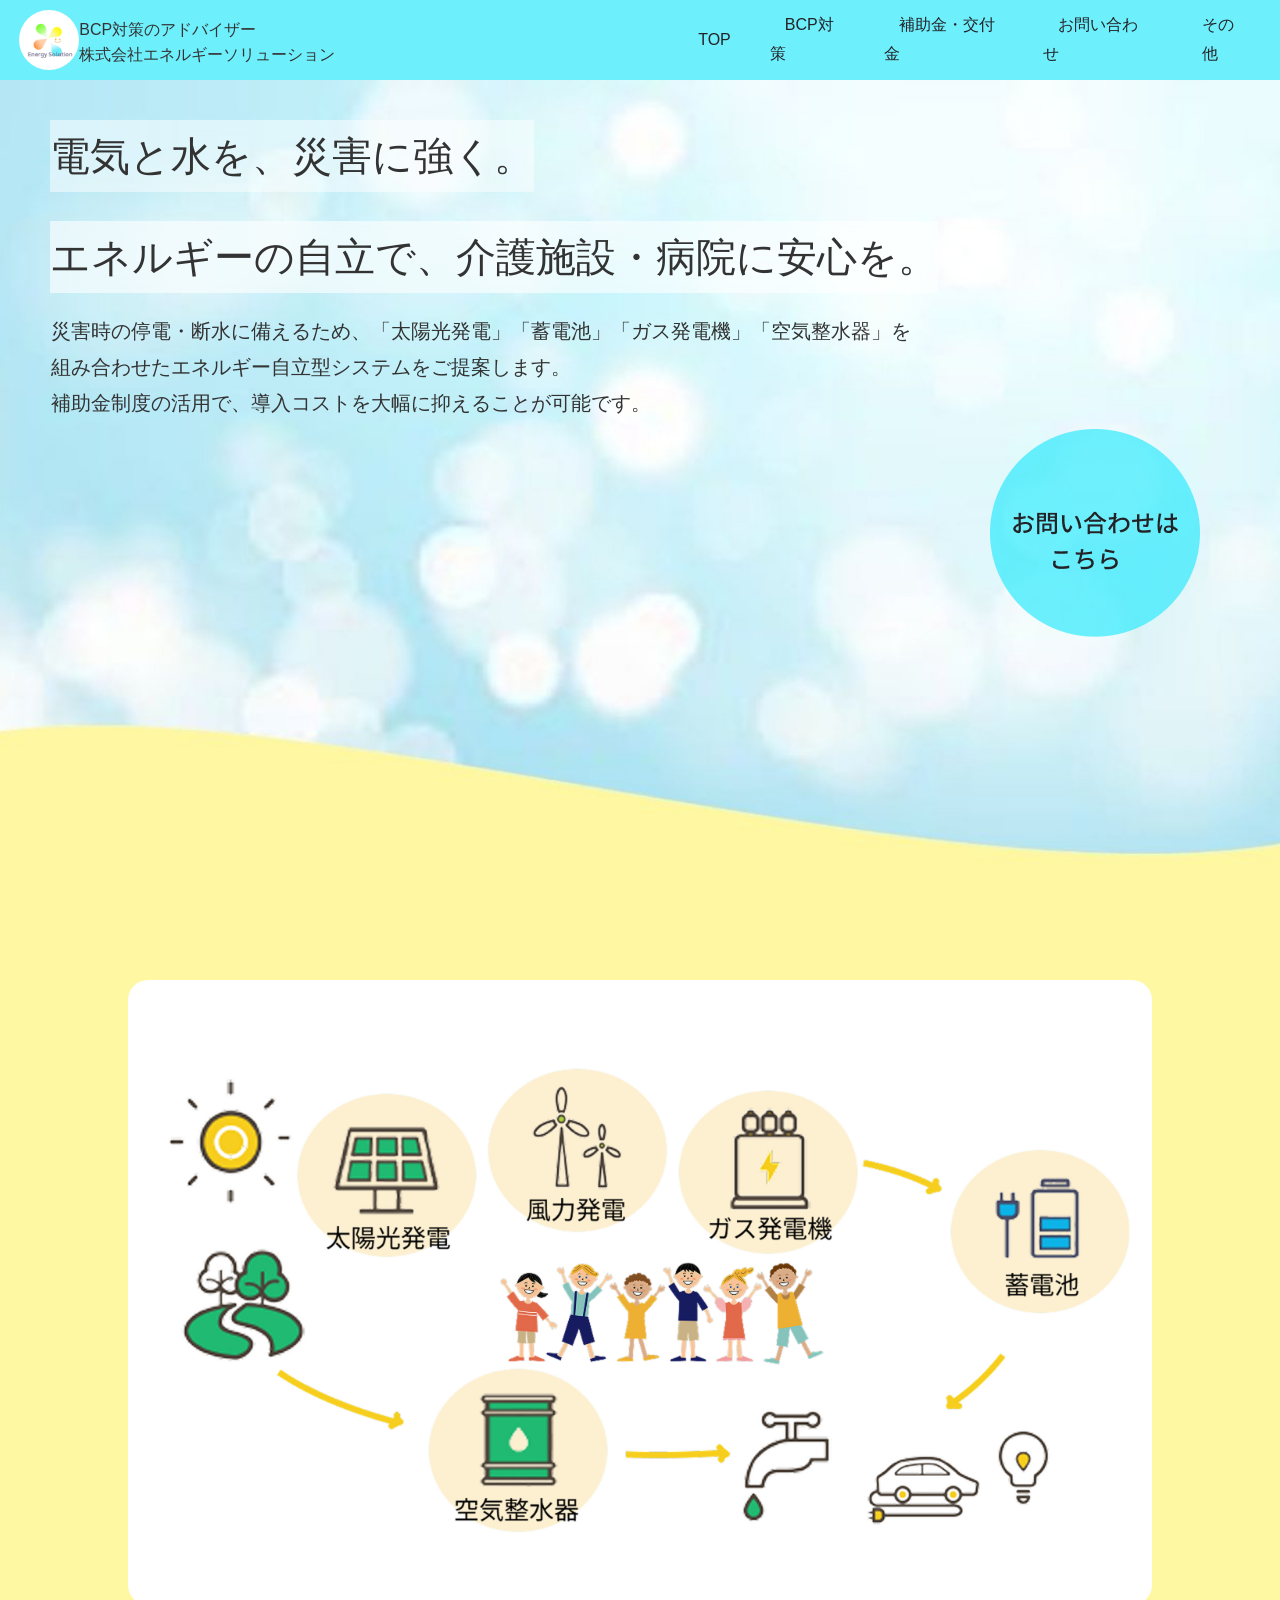
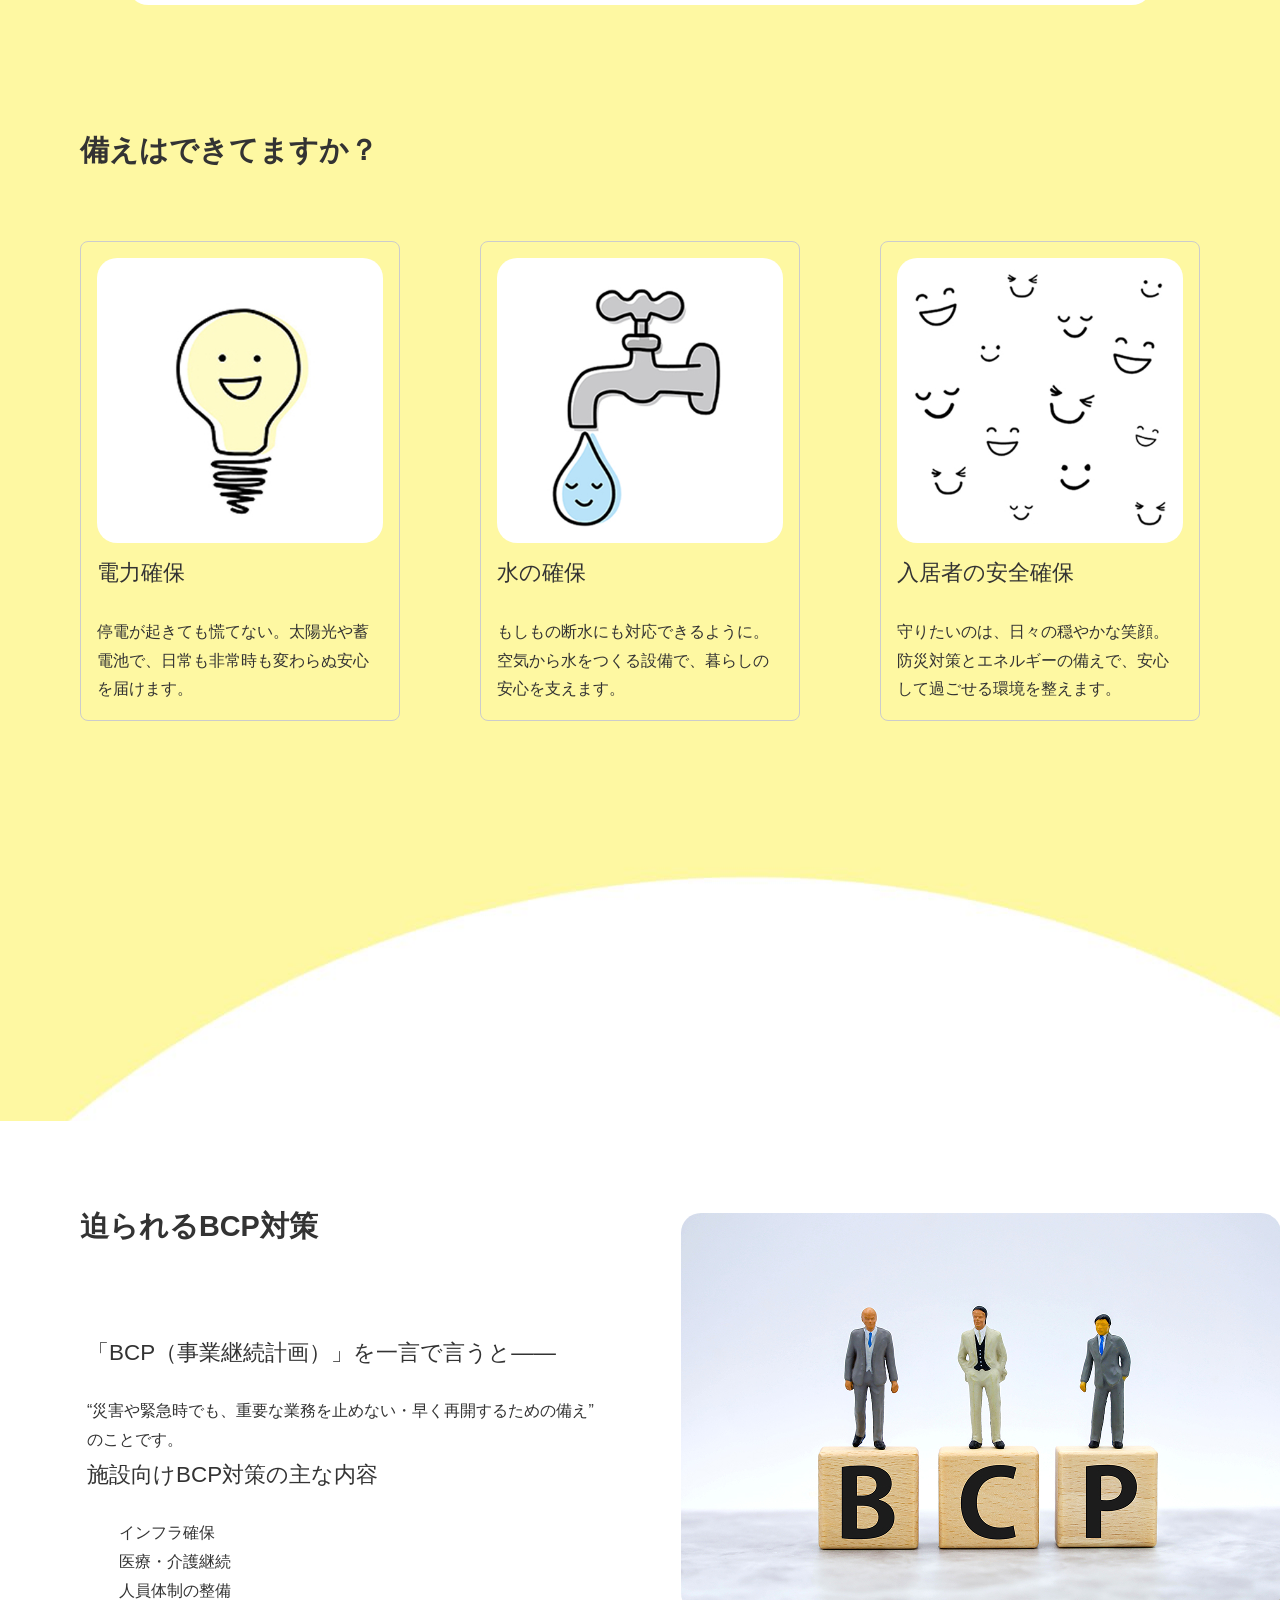
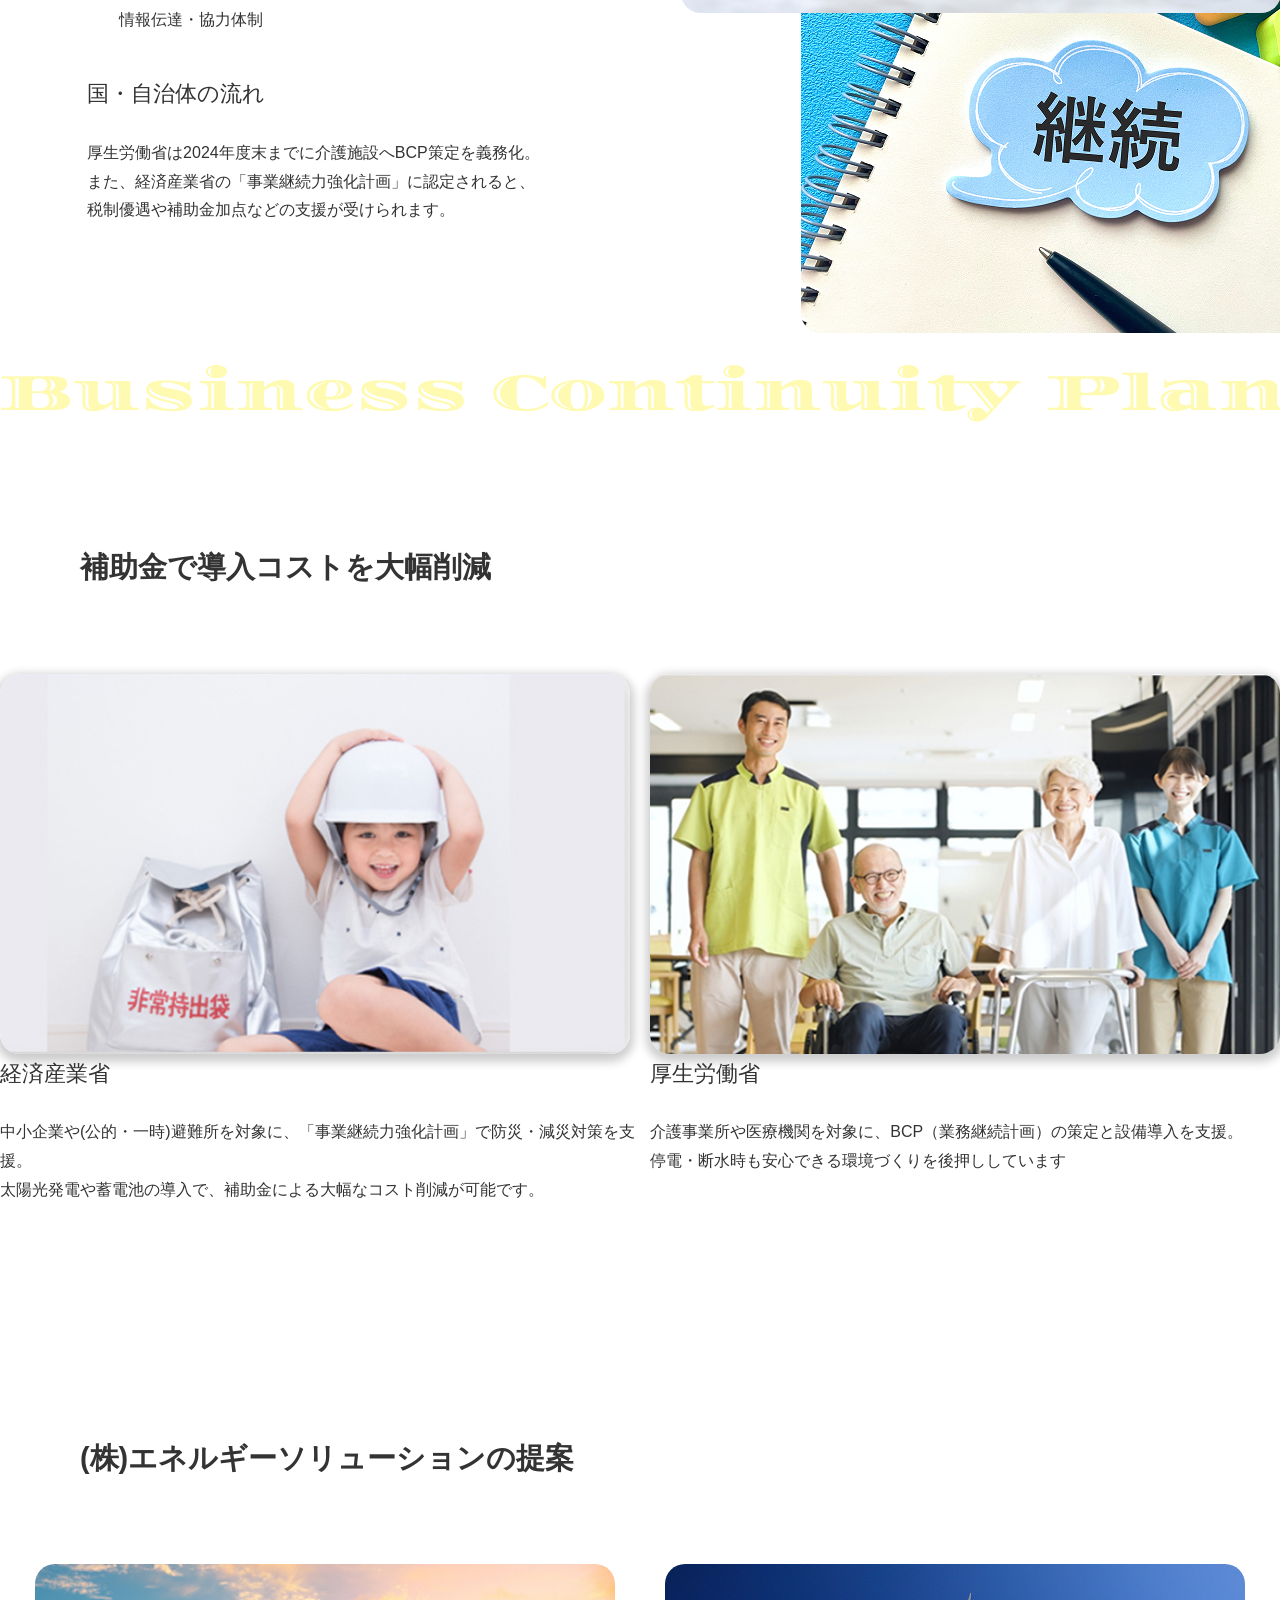
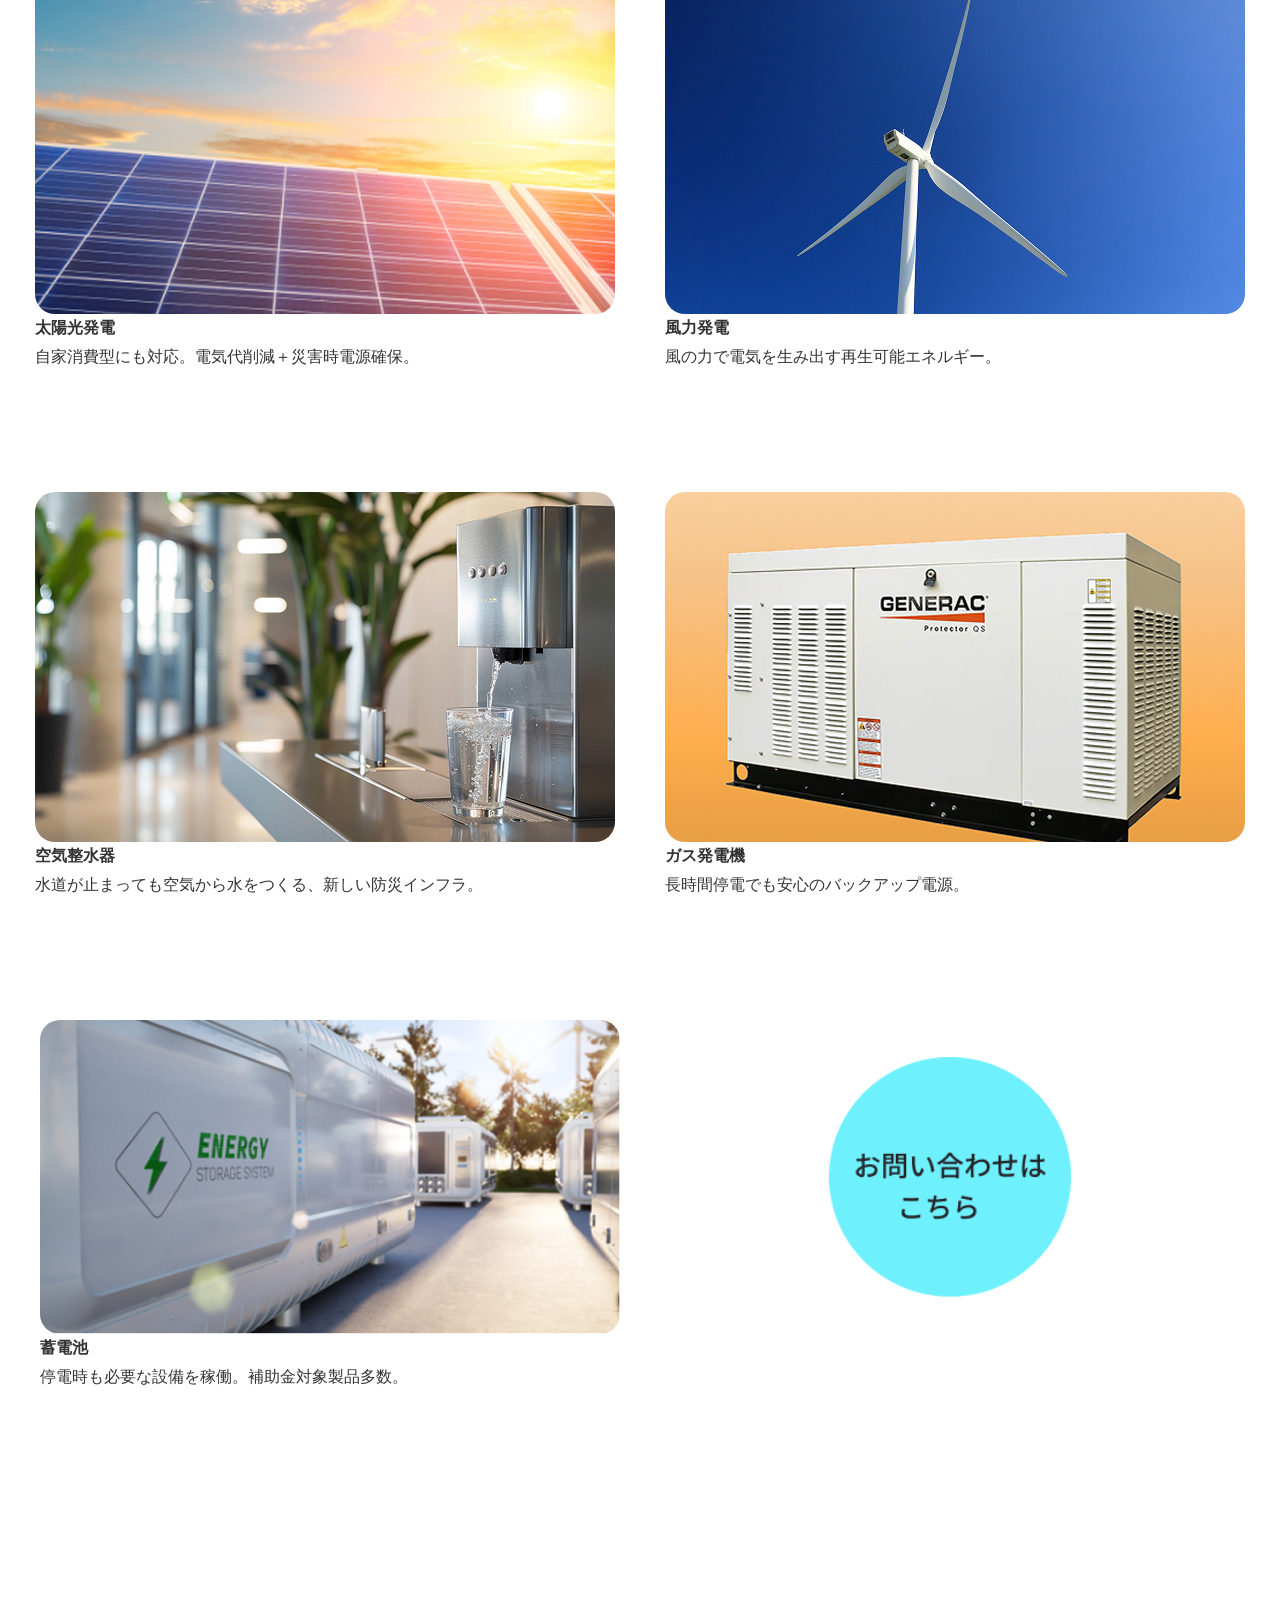
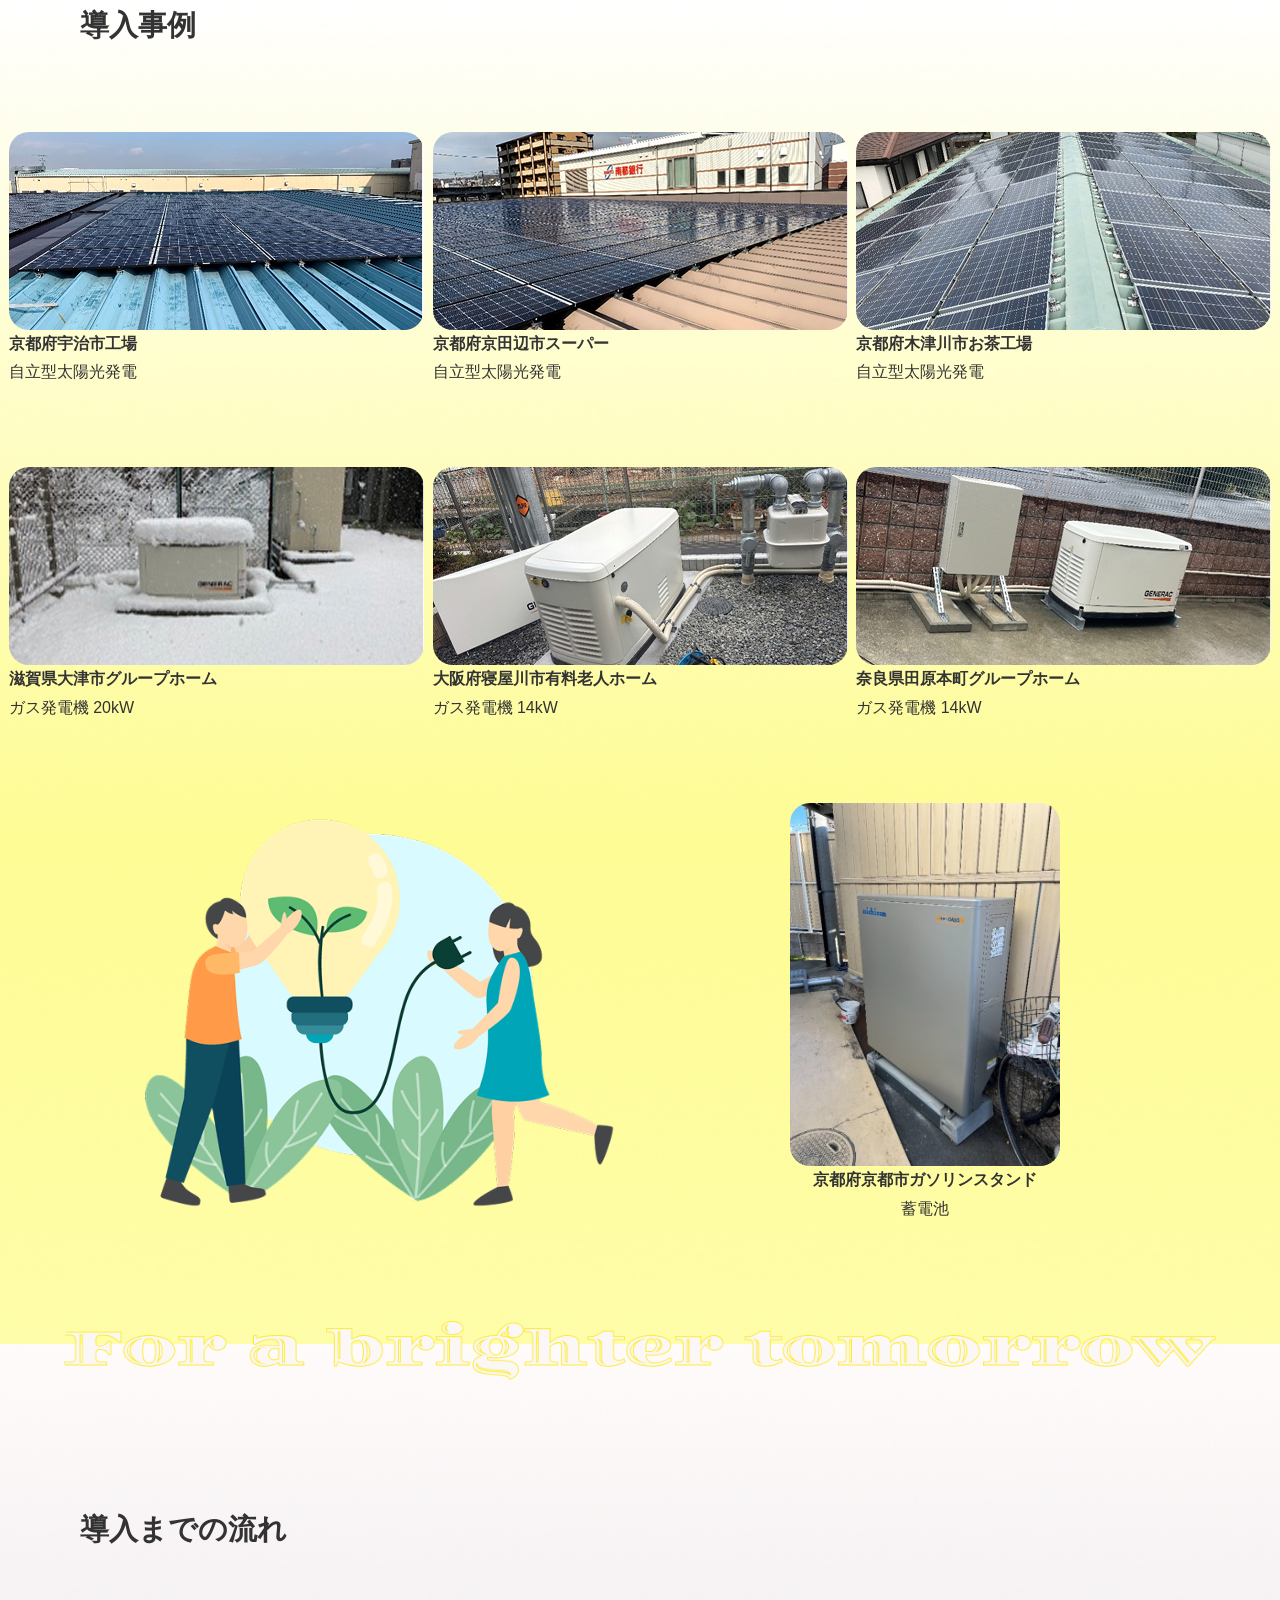
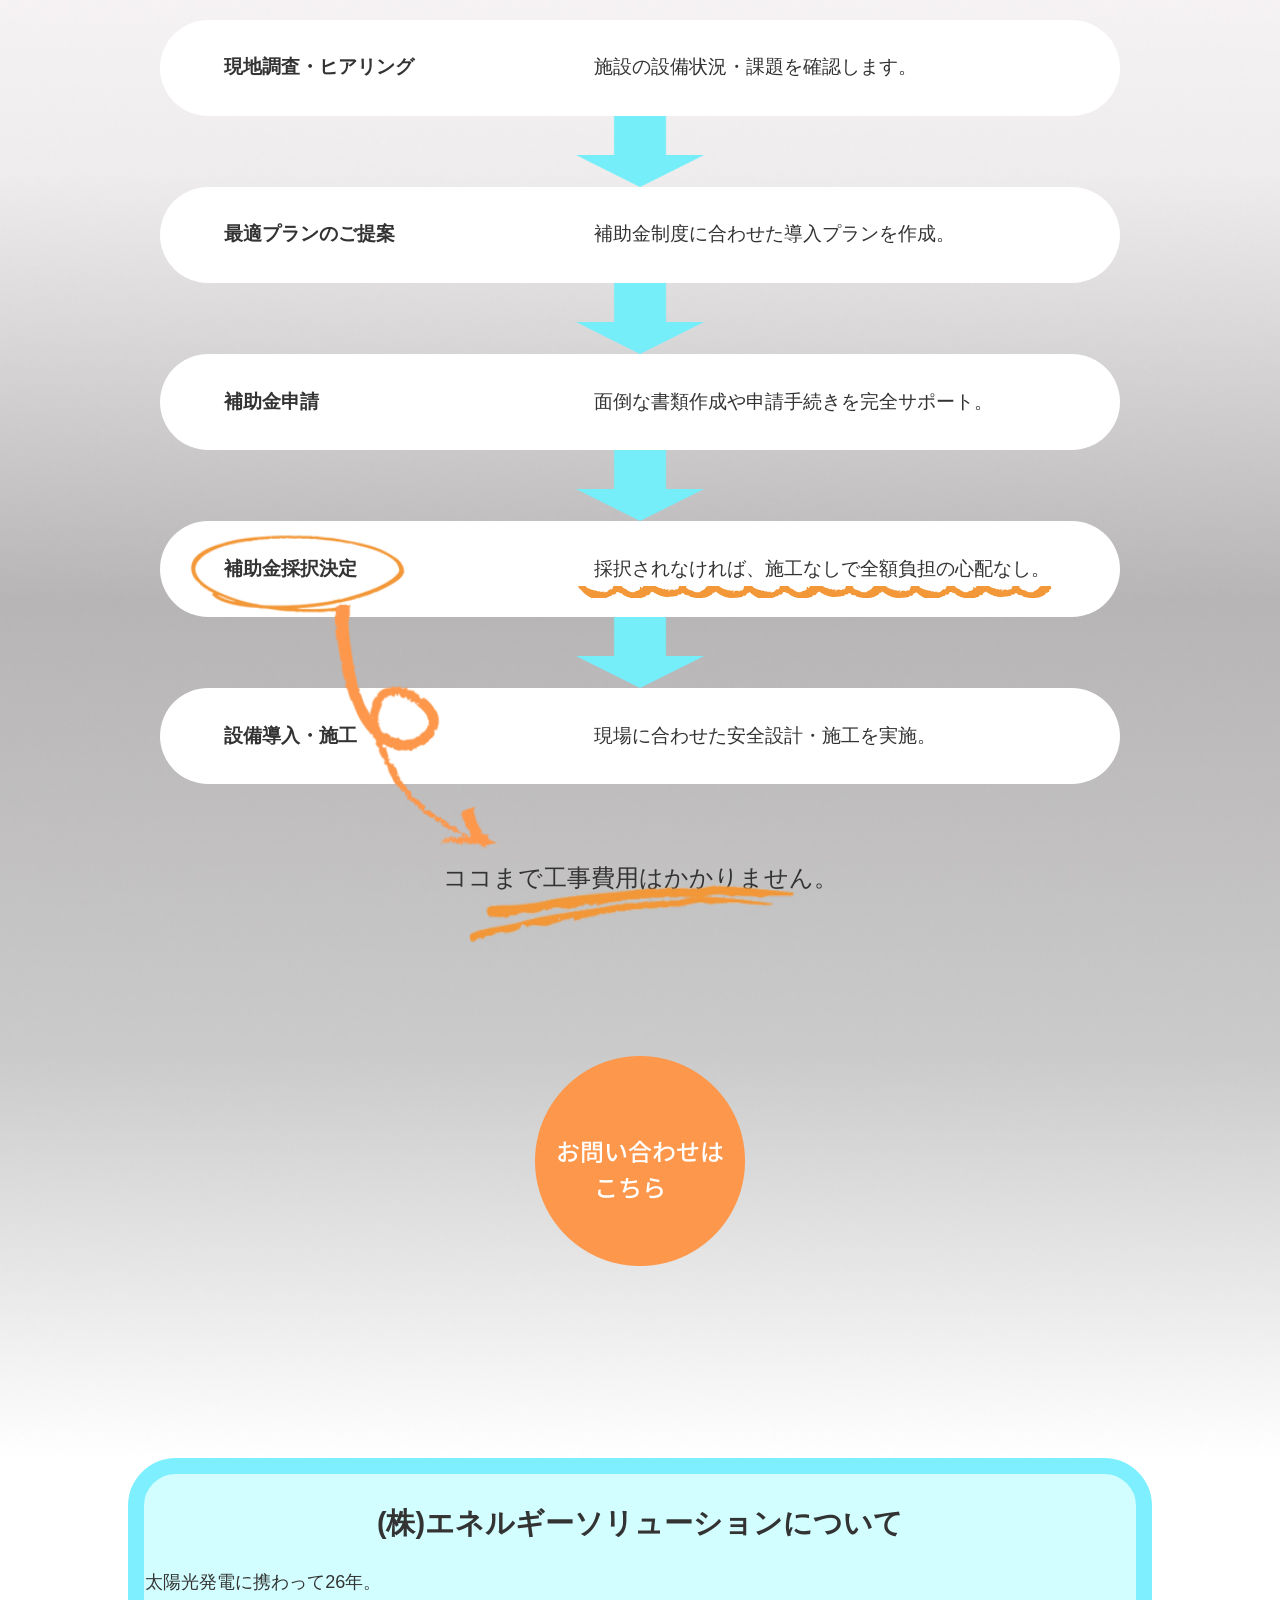
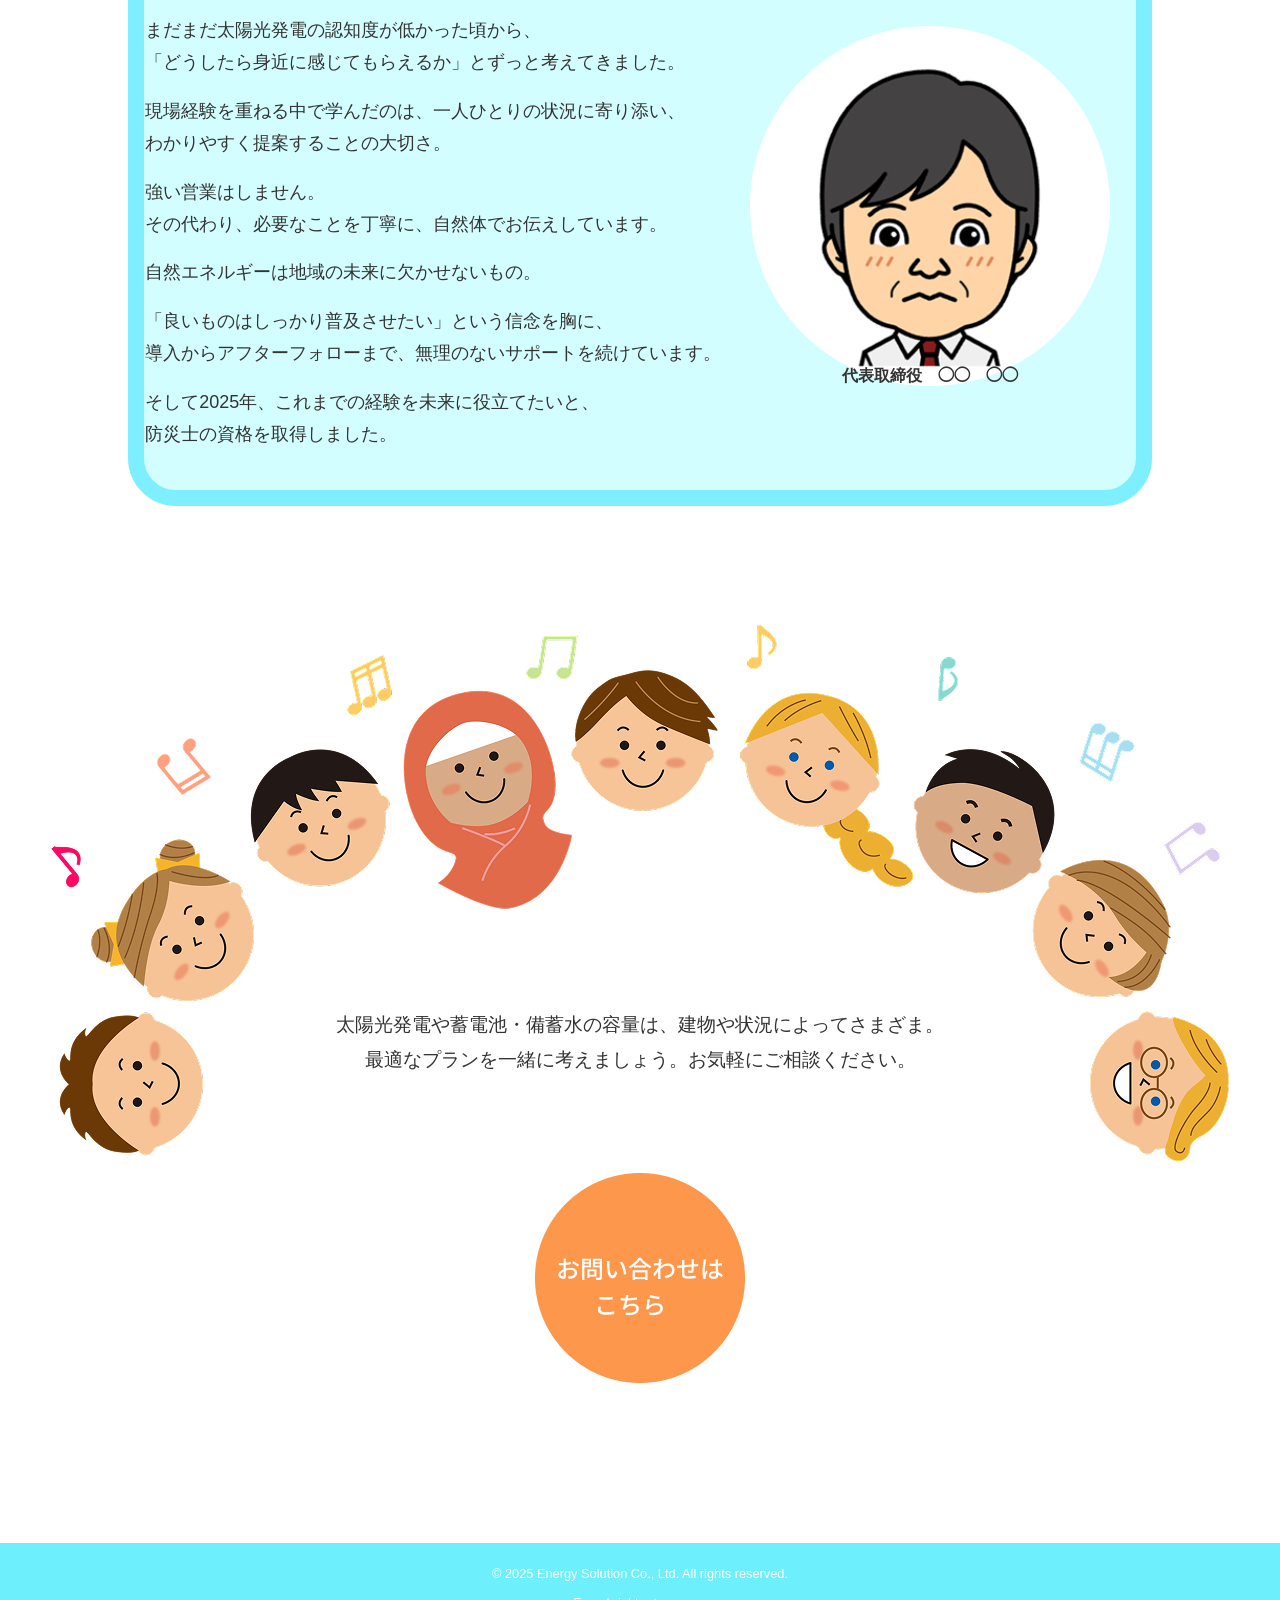
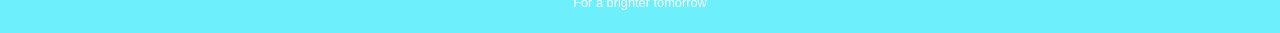
==== commit df8c20fa: "Add robots meta tag to prevent indexing" ====
--- a/index.html
+++ b/index.html
@@ -1,6 +1,7 @@
 <!DOCTYPE html>
 <html lang="ja">
     <head>
+        <meta name="robots" content="noindex, nofollow">
         <meta charset="UTF-8">
         <title>エネルギーソリューション</title>
         <link rel="stylesheet" href="CSS/reset.css">
